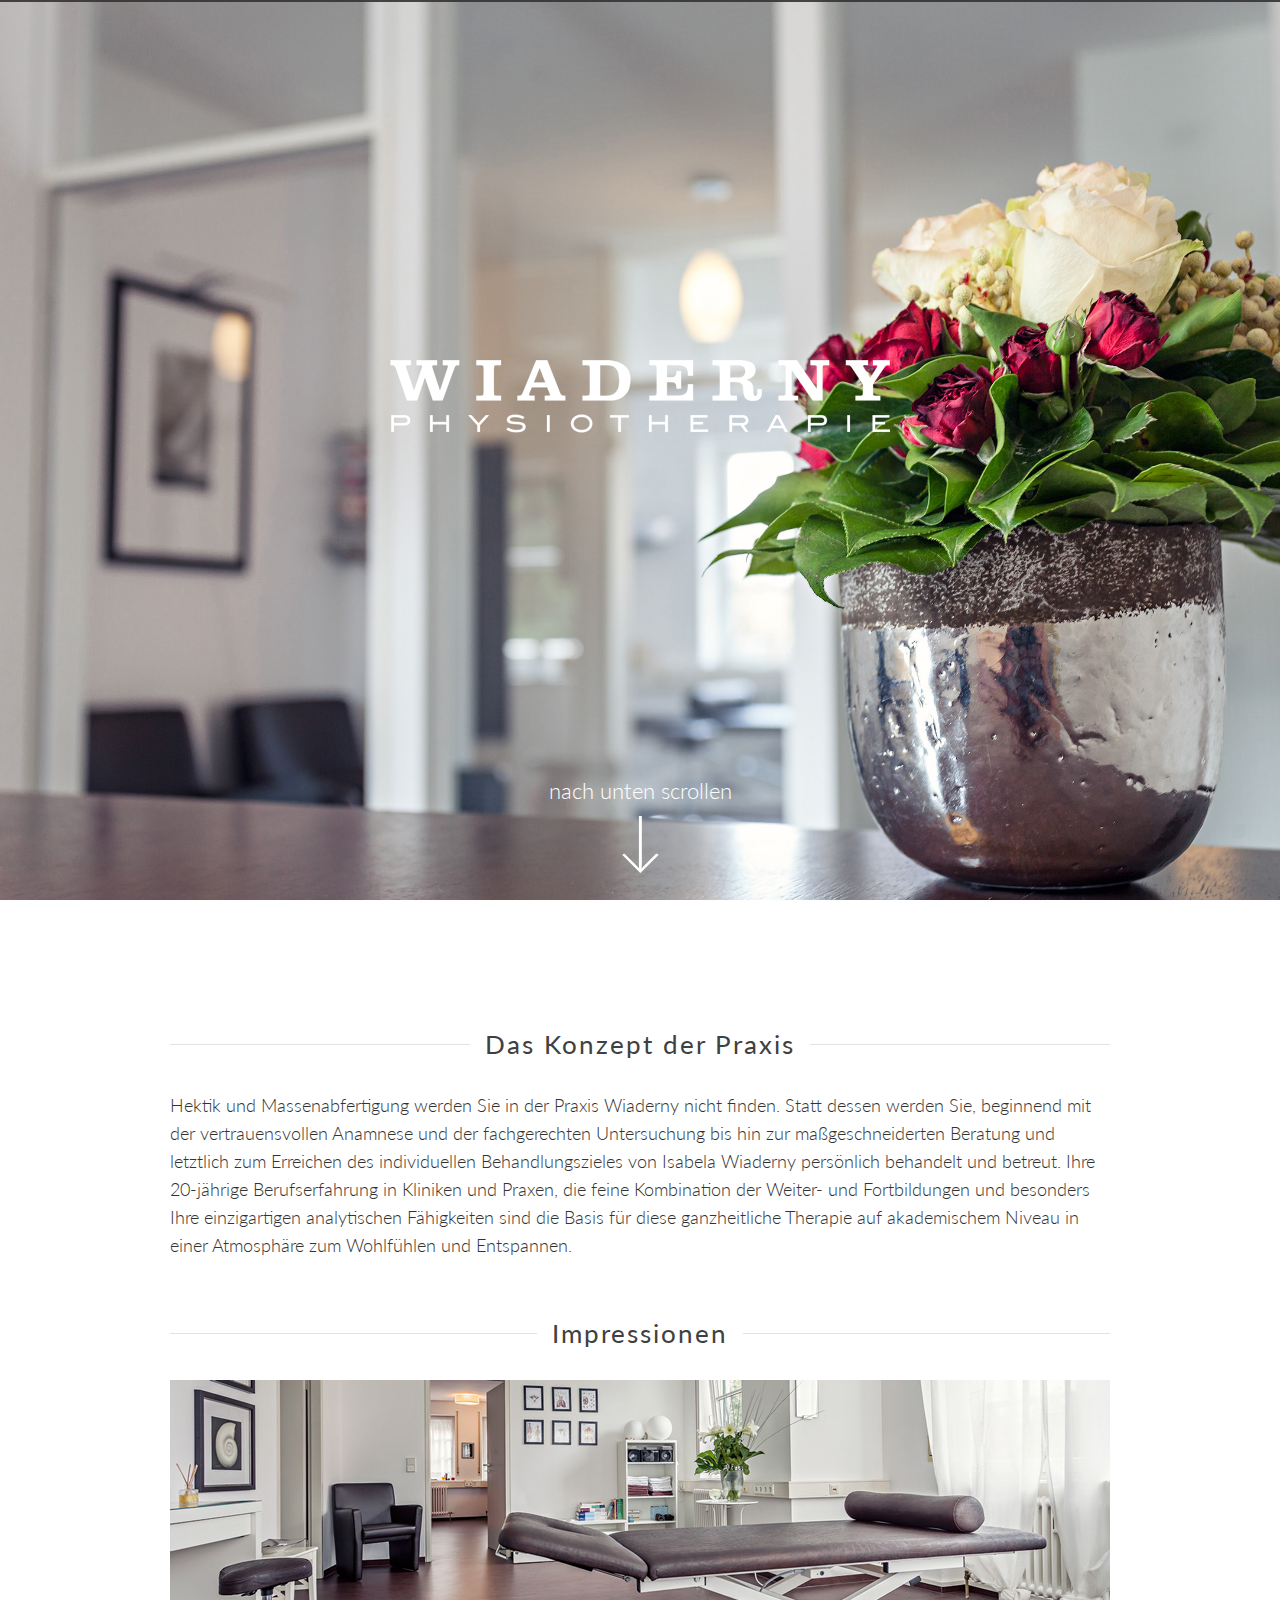
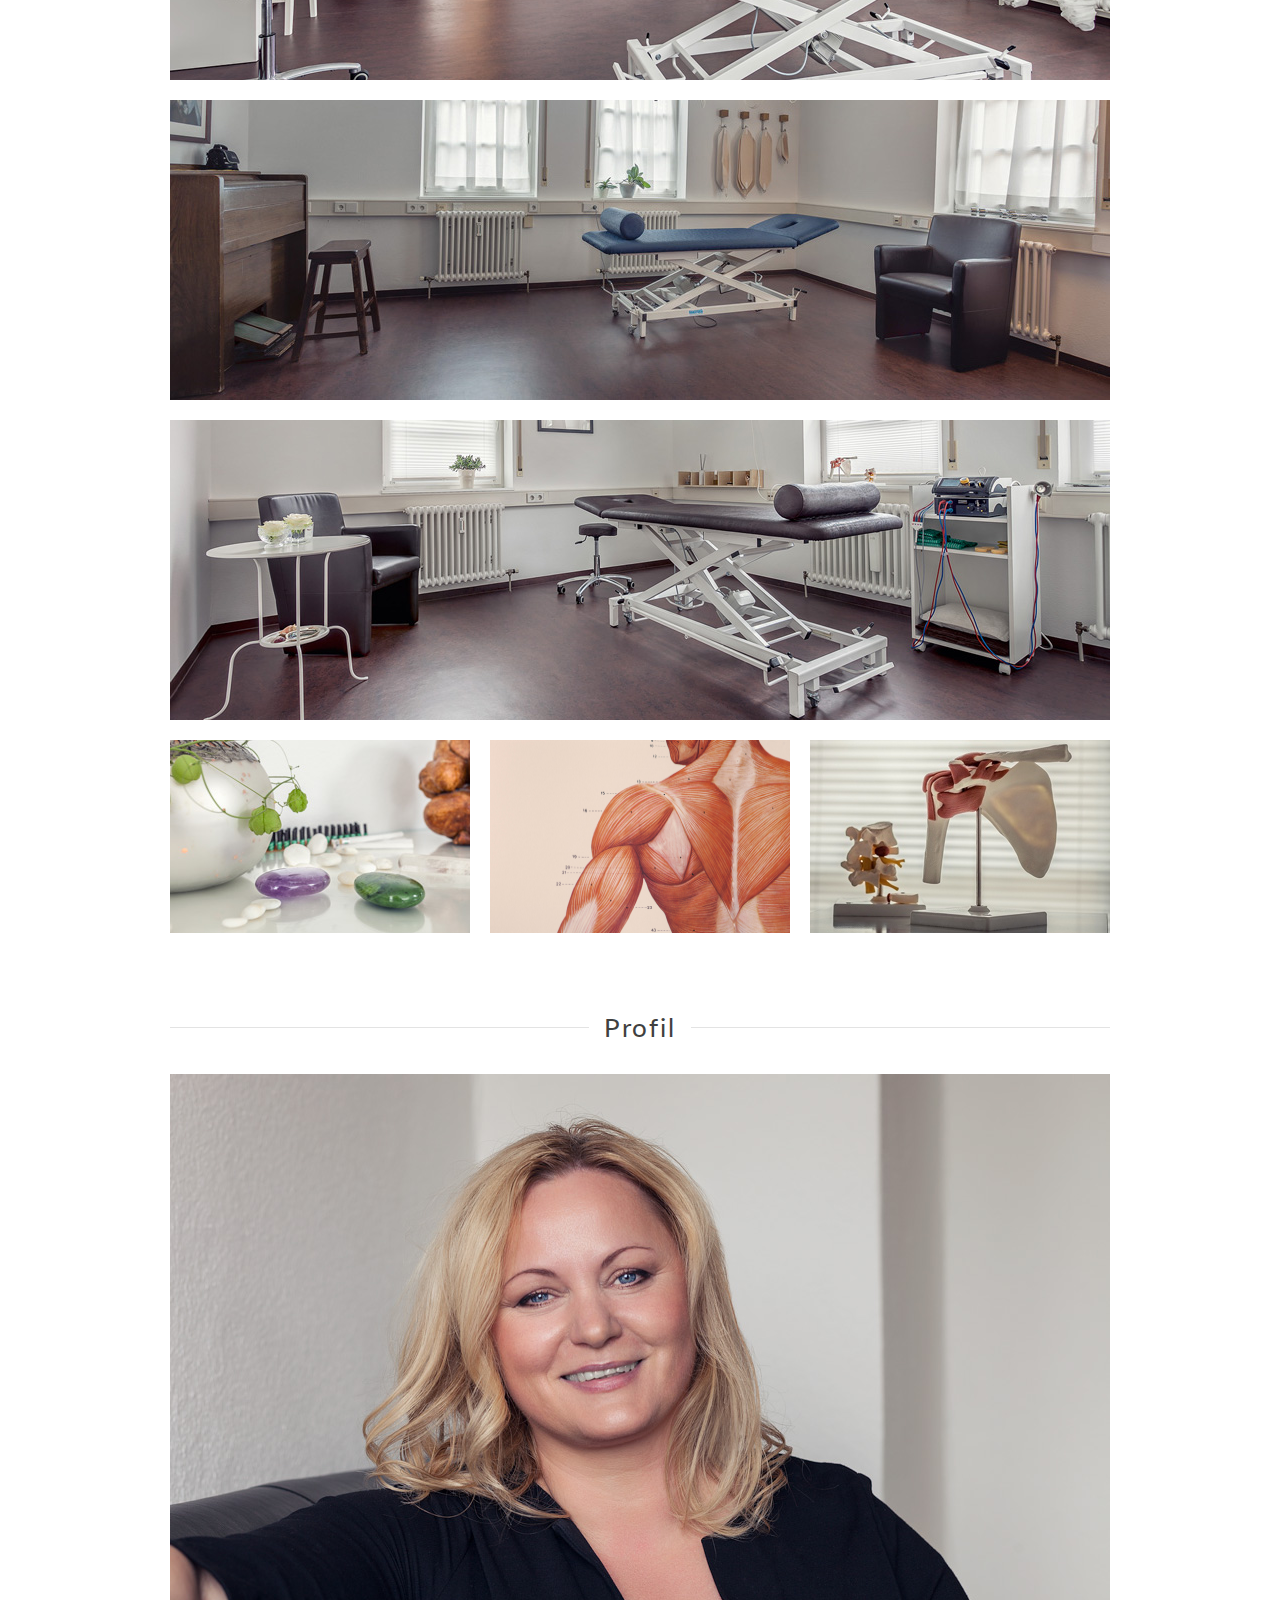
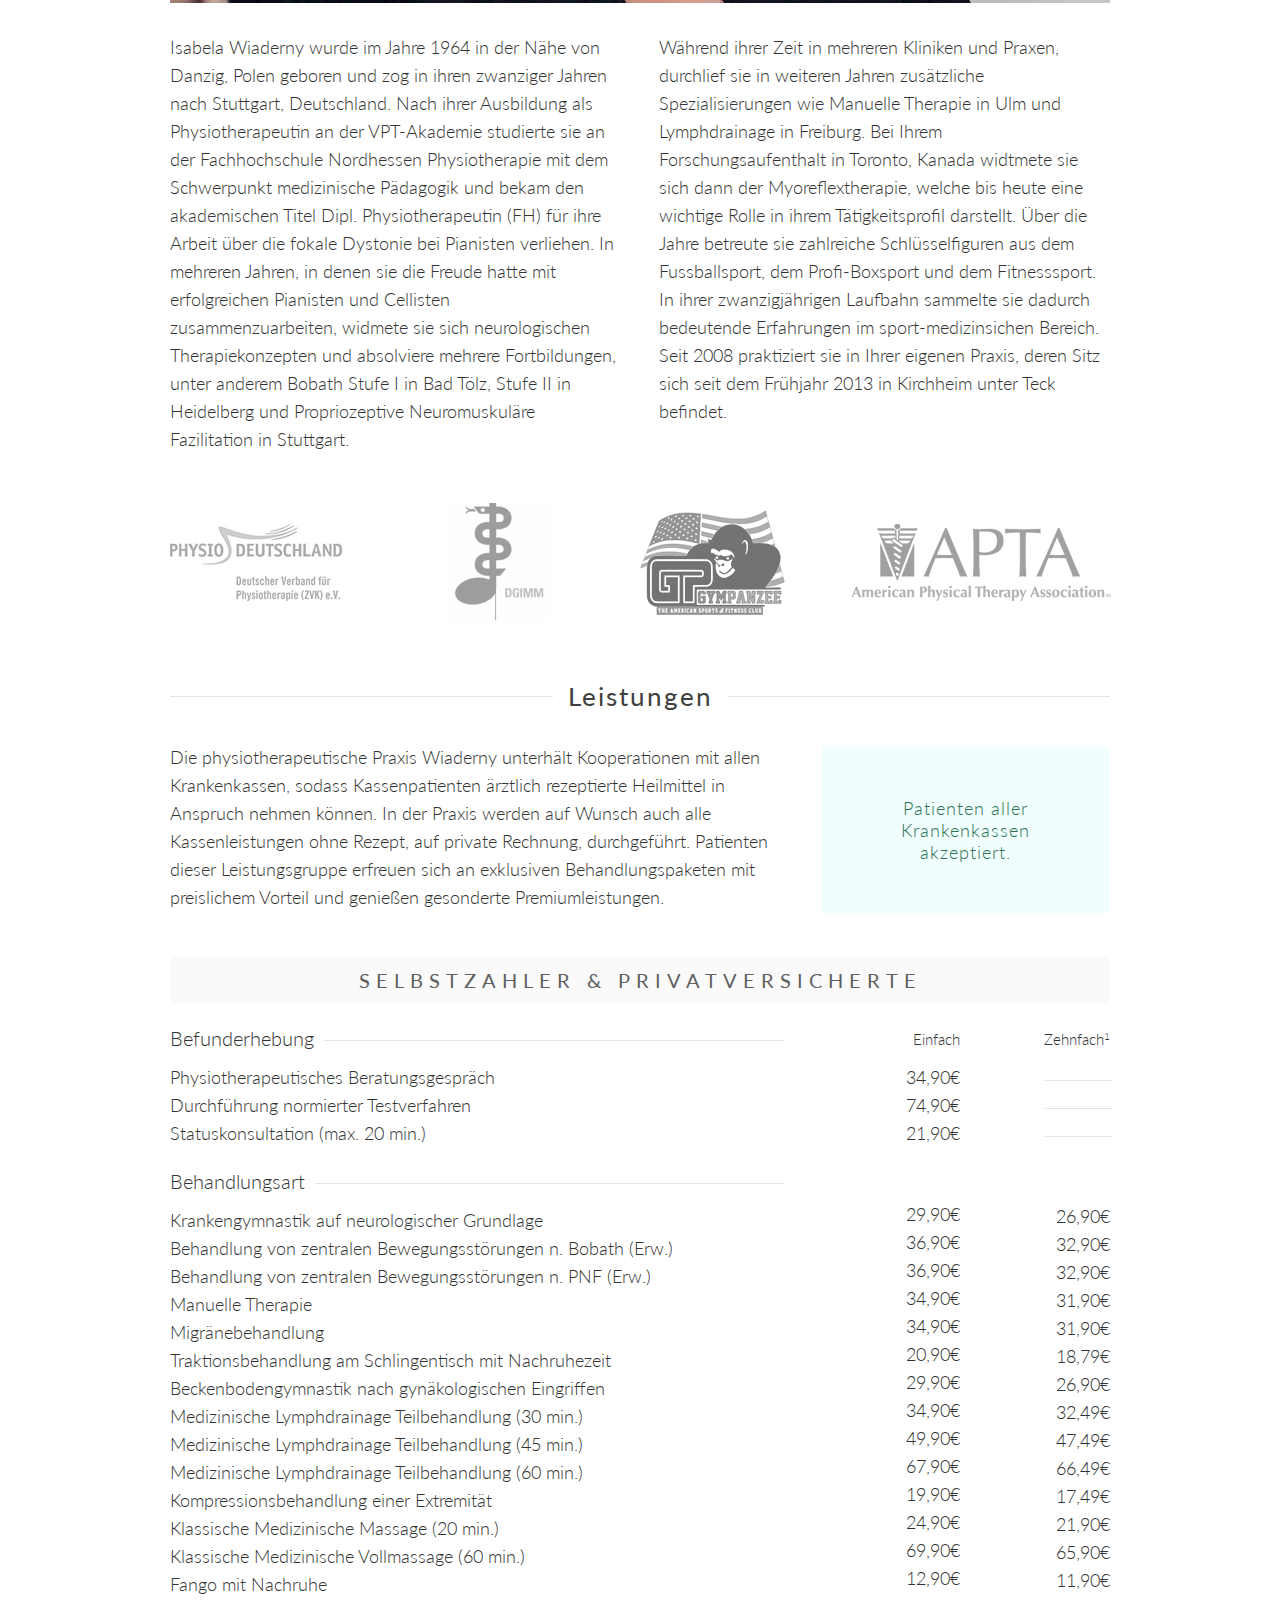
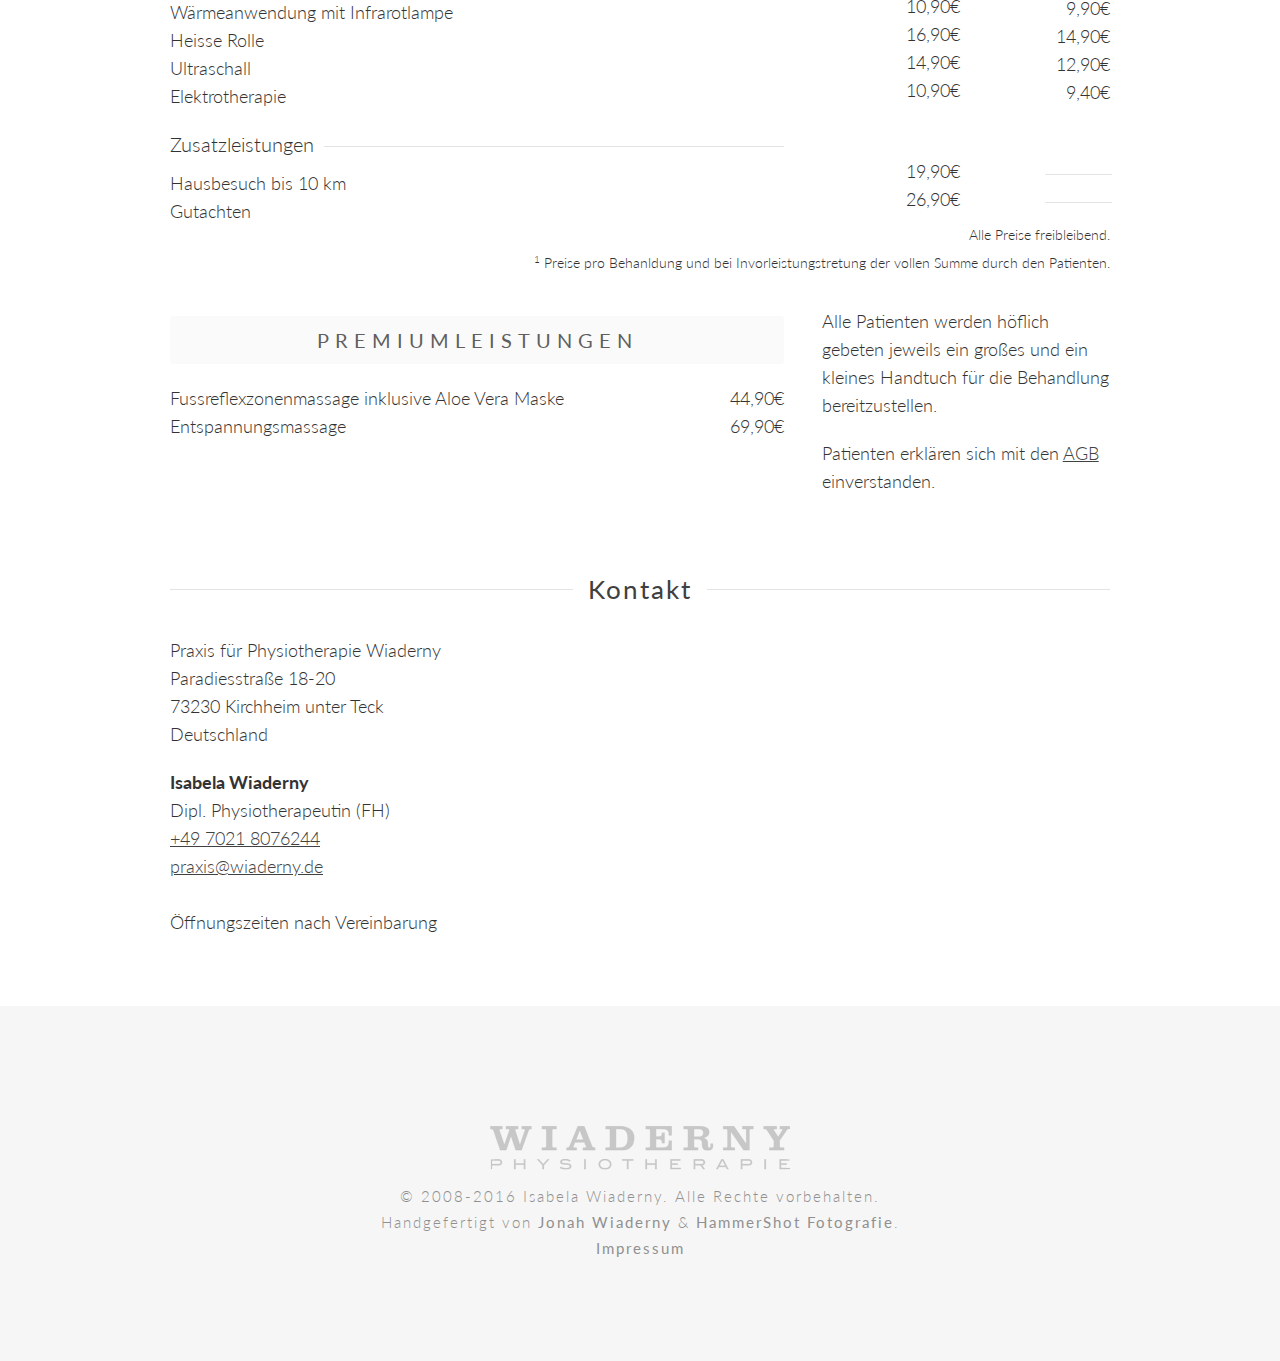
==== index.html @ daa2ce55 "css tweaks" ====
<!DOCTYPE html>
<html dir="ltr" lang="de-DE">

<head>
    <!--  Meta Tags  -->
    <meta http-equiv="Content-Type" content="text/html; charset=UTF-8" />
    <link rel="shortcut icon" href="assets/images/ico/favicon.png" />
    <script src="http://api.tiles.mapbox.com/mapbox.js/v1.0.2/mapbox.js"></script>
    <link href="http://api.tiles.mapbox.com/mapbox.js/v1.0.2/mapbox.css" rel="stylesheet" />
    <!-- [if lte IE 8]>
<link href='http://api.tiles.mapbox.com/mapbox.js/v1.0.2/mapbox.ie.css' rel='stylesheet' >
<![endif] -->
    <link rel="stylesheet" href="assets/css/app.css" type="text/css" />
    <script src="assets/js/libs/modernizr.js"></script>
    <script src="assets/js/libs/jquery.js"></script>
    <script src="assets/js/libs/isotope.js"></script>
    <script src="assets/js/libs/resize-min.js"></script>
    <link rel="stylesheet" href="assets/css/fancybox.css" type="text/css" media="screen" />
    <script type="text/javascript" src="assets/js/libs/fancybox.js"></script>
    <script src="assets/js/app.js"></script>
    <!--  Title  -->
    <title>Physiotherapie Kirchheim unter Teck &mdash; Dipl. PT (FH) I. Wiaderny</title>
    <meta name="description" content="Bestbewertetste Physiotherapie in Kirchheim unter Teck! Kassenpatienten &#10004; Privatpatienten &#10004; Selbstzahler &#10004; Rufen Sie an und vereinbaren Sie einen Termin unter 07021-80-76-244" />
    <meta name="keywords" content="phyiotherapie kirchheim teck, ergotherapie kirchheim teck, krankengymnastik kirchheim teck, bobath, praxis, kirchheim teck, wiaderny" />
    <!--  END head  -->
</head>
<body>
    <div id="loading"></div>
    <span itemscope itemtype="http://schema.org/LocalBusiness">
        <div id="top">
            <div id="logo">
                <img itemprop="image" src="assets/images/logo.png" />
            </div>
            <div id="scrolldown">nach unten scrollen</div>
        </div>

        <div id="header-wrap">
            <div id="header">
                <div id="header-inner">
                    <div id="nav-logo">
                        <h1><a href="http://www.wiaderny.de/" title="Isabela Wiaderny &mdash; Diplom Physiotherapeutin in Kirchheim unter Teck">Isabela Wiaderny</a>
                        </h1>
                    </div>
                    <div id="navigation">
                        <ul>


                            <li class="link"><a href="#contact" title="Kontakt" class="scroll">Kontakt</a>
                            </li>
                            <li class="link"><a href="#services" title="Leistungen" class="scroll">Leistungen</a>
                            </li>

                            <li class="link"><a href="#about" title="Profil" class="scroll">Profil</a>
                            </li>
                            <li class="link"><a href="#gallery" title="Impressionen" class="scroll">Impressionen</a>
                            </li>
                            <li class="link"><a href="#concept" title="Konzept" class="scroll">Konzept</a>
                            </li>





                        </ul>
                    </div>
                </div>
            </div>
        </div>

        <div id="container">
            <div id="content">

                <div id="concept">
                    <div id="concept_content">
                        <div class="sep">
                            <span>Das Konzept der Praxis</span>
                        </div>
                        <p>Hektik und Massenabfertigung werden Sie in der Praxis Wiaderny nicht finden. Statt dessen werden Sie, beginnend mit der vertrauensvollen Anamnese und der fachgerechten Untersuchung bis hin zur maßgeschneiderten Beratung und letztlich zum Erreichen des individuellen Behandlungszieles von Isabela Wiaderny persönlich behandelt und betreut. Ihre 20-jährige Berufserfahrung in Kliniken und Praxen, die feine Kombination der Weiter- und Fortbildungen und besonders Ihre einzigartigen analytischen Fähigkeiten sind die Basis für diese ganzheitliche Therapie auf akademischem Niveau in einer Atmosphäre zum Wohlfühlen und Entspannen.</p>

                    </div>
                    <div class="clearfix"></div>
                </div>

                <div id="gallery">
                    <div id="gallery_content">
                        <div class="sep">
                            <span>Impressionen</span>
                        </div>

                        <div id="gallery_container">

                            <div class="item featured">
                                <a class="fancybox" rel="group" href="assets/images/br.jpg">
                                    <span class="overlay" style="display: none; ">
                                        <span class="icon">+</span>
                                    </span>
                                    <img src="assets/images/room-main-thumb.jpg" alt="" />
                                </a>
                            </div>
                            <div class="item featured">
                                <a class="fancybox" rel="group" href="assets/images/room-front.jpg">
                                    <span class="overlay" style="display: none; ">
                                        <span class="icon">+</span>
                                    </span>
                                    <img src="assets/images/room-front-thumb.jpg" alt="" />
                                </a>
                            </div>

                            <div class="item featured">
                                <a class="fancybox" rel="group" href="assets/images/room-left.jpg">
                                    <span class="overlay" style="display: none; ">
                                        <span class="icon">+</span>
                                    </span>
                                    <img src="assets/images/room-left-thumb.jpg" alt="" />
                                </a>
                            </div>

                            <div class="item">
                                <a class="fancybox" rel="group" href="assets/images/detail-gym-2.jpg">
                                    <span class="overlay" style="display: none; ">
                                        <span class="icon">+</span>
                                    </span>
                                    <img src="assets/images/detail-gym-2-s.jpg" alt="" />
                                </a>
                            </div>

                            <div class="item">
                                <a class="fancybox" rel="group" href="assets/images/detail-rot-1.jpg">
                                    <span class="overlay" style="display: none; ">
                                        <span class="icon">+</span>
                                    </span>
                                    <img src="assets/images/detail-rot-1.jpg" alt="" />
                                </a>
                            </div>

                            <div class="item">
                                <a class="fancybox" rel="group" href="assets/images/detail-rot-2.jpg">
                                    <span class="overlay" style="display: none; ">
                                        <span class="icon">+</span>
                                    </span>
                                    <img src="assets/images/detail-rot-2-s.jpg" alt="" />
                                </a>
                            </div>

                        </div>
                    </div>
                    <div class="clearfix"></div>
                </div>

                <div id="about">
                    <div id="about_content">
                        <div class="sep">
                            <span>Profil</span>
                        </div>
                        <img src="assets/images/isabela_wiaderny.jpg" />
                        <div class="one_half">
                            <p>Isabela Wiaderny wurde im Jahre 1964 in der Nähe von Danzig, Polen geboren und zog in ihren zwanziger Jahren nach Stuttgart, Deutschland. Nach ihrer Ausbildung als Physiotherapeutin an der VPT-Akademie studierte sie an der Fachhochschule Nordhessen Physiotherapie mit dem Schwerpunkt medizinische Pädagogik und bekam den akademischen Titel Dipl. Physiotherapeutin (FH) für ihre Arbeit über die fokale Dystonie bei Pianisten verliehen. In mehreren Jahren, in denen sie die Freude hatte mit erfolgreichen Pianisten und Cellisten zusammenzuarbeiten, widmete sie sich neurologischen Therapiekonzepten und absolviere mehrere Fortbildungen, unter anderem Bobath Stufe I in Bad Tölz, Stufe II in Heidelberg und Propriozeptive Neuromuskuläre Fazilitation in Stuttgart.
                            </p>
                        </div>
                        <div class="one_half last">
                            <p>Während ihrer Zeit in mehreren Kliniken und Praxen, durchlief sie in weiteren Jahren zusätzliche Spezialisierungen wie Manuelle Therapie in Ulm und Lymphdrainage in Freiburg. Bei Ihrem Forschungsaufenthalt in Toronto, Kanada widtmete sie sich dann der Myoreflextherapie, welche bis heute eine wichtige Rolle in ihrem Tätigkeitsprofil darstellt. Über die Jahre betreute sie zahlreiche Schlüsselfiguren aus dem Fussballsport, dem Profi-Boxsport und dem Fitnesssport. In ihrer zwanzigjährigen Laufbahn sammelte sie dadurch bedeutende Erfahrungen im sport-medizinsichen Bereich. Seit 2008 praktiziert sie in Ihrer eigenen Praxis, deren Sitz sich seit dem Frühjahr 2013 in Kirchheim unter Teck befindet.
                            </p>
                        </div>
                        <div class="clearfix"></div>
                        <div class="partner"><img src="assets/images/partner.png"></div>
                    </div>
                </div>

                <div id="services">
                    <div id="services_content">
                        <div class="sep">
                            <span>Leistungen</span>
                        </div>
                        <div class="two_third">
                        <p>Die physiotherapeutische Praxis Wiaderny unterhält Kooperationen mit allen Krankenkassen, sodass Kassenpatienten ärztlich rezeptierte Heilmittel in Anspruch nehmen können. In der Praxis werden auf Wunsch auch alle Kassenleistungen ohne Rezept, auf private Rechnung, durchgeführt. Patienten dieser Leistungsgruppe erfreuen sich an exklusiven Behandlungspaketen mit preislichem Vorteil und genießen gesonderte Premiumleistungen.</p>
                        </div>

                         <div class="one_third last">
                            
                               <p class="kasse"><span class="kasse-inner">Patienten aller Krankenkassen akzeptiert.</span></p>
                           
                            
                        </div>

                        <div class="clearfix"></div>

                        <div class="">
                            <p class="service leistung">Selbstzahler & Privatversicherte</p>
                            <div class="two_third">
                            <div class="menusep"><span>Befunderhebung</span></div>

                                    <p>Physiotherapeutisches Beratungsgespräch                             
                                    <br/>Durchführung normierter Testverfahren 
                                    <br/>Statuskonsultation (max. 20 min.)
                                    </p>

                                    <div class="menusep"><span>Behandlungsart</span></div>

                                    <p>Krankengymnastik auf neurologischer Grundlage
                                    <br/>Behandlung von zentralen Bewegungsstörungen n. Bobath (Erw.) 
                                    <br/>Behandlung von zentralen Bewegungsstörungen n. PNF (Erw.)
                                    <br/>Manuelle Therapie
                                    <br/>Migränebehandlung
                                    <br/>Traktionsbehandlung am Schlingentisch mit Nachruhezeit
                                    <br/>Beckenbodengymnastik nach gynäkologischen Eingriffen
                                    <br/>Medizinische Lymphdrainage Teilbehandlung (30 min.) 
                                    <br/>Medizinische Lymphdrainage Teilbehandlung (45 min.) 
                                    <br/>Medizinische Lymphdrainage Teilbehandlung (60 min.)
                                    <br/>Kompressionsbehandlung einer Extremität
                                    <br/>Klassische Medizinische Massage (20 min.)
                                    <br/>Klassische Medizinische Vollmassage (60 min.)
                                    <br/>Fango mit Nachruhe
                                    <br/>Wärmeanwendung mit Infrarotlampe
                                    <br/>Heisse Rolle
                                    <br/>Ultraschall
                                    <br/>Elektrotherapie
                                    </p>

                                    <div class="menusep"><span>Zusatzleistungen</span></div>

                                    <p>Hausbesuch bis 10 km
                                    <br/>Gutachten
                                </p>
                            </div>

                            <div class="one_third last right">
                            <div class="one_half">
                                    <div class="dummysep"><span>Einfach</span></div>
                                	<p>34,90€ 
                                    <br/>74,90€
                                    <br/>21,90€
                                    <br/>
                                    </p>
                                    <div class="dummysep-two"><span></span></div>
                                    <p>29,90€<br/>36,90€<br/>36,90€<br/>34,90€<br/>34,90€<br/>20,90€<br/>29,90€<br/>34,90€<br/>49,90€<br/>67,90€<br/>19,90€<br/>24,90€<br/>69,90€<br/>12,90€<br/>10,90€<br/>16,90€<br/>14,90€<br/>10,90€</p>
                                    <div class="dummysep-two"><span></span></div>
                                    <p>19,90€
                                    <br/>26,90€
                                    <br/>

                                </p>
                            </div>
                            <div class="one_half last">
                                <div class="dummysep"><span>Zehnfach<super>1</super></span></div>
                               		<p class="gray-prices">——————
                                    <br/>——————
                                    <br/>——————
                                    <br/>
                                    </p>
                                        <div class="dummysep-two"><span></span></div>
                                    <p>26,90€
                                    <br/>32,90€
                                    <br/>32,90€
                                    <br/>31,90€
                                    <br/>31,90€
                                    <br/>18,79€
                                    <br/>26,90€
                                    <br/>32,49€
                                    <br/>47,49€
                                    <br/>66,49€
                                    <br/>17,49€
                                    <br/>21,90€
                                    <br/>65,90€
                                    <br/>11,90€
                                    <br/>9,90€
                                    <br/>14,90€
                                    <br/>12,90€
                                    <br/>9,40€
                                    <br/>
                                   </p>
                                        <div class="dummysep-two"><span></span></div>
                                    <p class="gray-prices">——————
                                    <br/>——————
                                    <br/>

                                </p>
                            </div>
                            </div>
                            <div class="clearfix"></div>
                        </div>
                        <div class="clearfix"></div>
                        <div class="right fine-print">Alle Preise freibleibend. <br/> <super>1</super> Preise pro Behanldung und bei Invorleistungstretung der vollen Summe durch den Patienten.</div>
                        <div class="clearfix"></div>

                           <div class="two_third">
                            <p class="service">Premiumleistungen</p>
                            <div class="five_sixth">
                                <p>
 
 Fussreflexzonenmassage inklusive Aloe Vera Maske
 <br/>Entspannungsmassage
 </p>
                            </div>
                            <div class="one_sixth last right">
                                <p>44,90€<br/>69,90€
                                </p>
                            </div>
                            <div class="clearfix"></div>
                        </div>

                         <div class="one_third last">
                            
                           
                                <p>Alle Patienten werden höflich gebeten jeweils ein großes und ein kleines Handtuch für die Behandlung bereitzustellen. </p>
                                <p>Patienten erklären sich mit den <a href="assets/agb_physiotherapie_wiaderny_kirchheim.pdf">AGB</a> einverstanden.</p>
                        </div>


                       

                        <div class="clearfix"></div>

                    </div>

                </div>

                <div id="contact">
                    <div id="contact_content">
                        <div class="sep">
                            <span>Kontakt</span>
                        </div>
                        <div class="one_third">
                            <p>
                                <span itemprop="name">Praxis für Physiotherapie Wiaderny</span>
                                <br/>
                                <span itemprop="address" itemscope itemtype="http://schema.org/PostalAddress">

                                    <span itemprop="streetAddress">Paradiesstraße 18-20</span>
                                    <br/>

                                    <span itemprop="postalCode">73230</span>
                                    <span itemprop="addressLocality">Kirchheim unter Teck</span>
                                    <br/>

                                    <span itemprop="addressCountry">Deutschland</span>
                                </span>
                            </p>

                            <p>
                                <strong>Isabela Wiaderny</strong>
                                <br/>Dipl. Physiotherapeutin (FH)
                                <br/>
                                <a href="callto:004970218076244">
                                    <span itemprop="telephone">+49 7021 8076244</span>
                                </a>
                                <br/>
                                <a href="mailto:praxis@wiaderny.de">
                                    <meta itemprop="email" content="praxis@wiaderny.de">praxis@wiaderny.de</a>
                                <br/>
                                <br/>
                                <span itemprop="openingHoursSpecification" itemscope itemtype="http://schema.org/OpeningHoursSpecification">
                                    <span itemprop="dayOfWeek" itemscope itemtype="http://schema.org/DayOfWeek">

                                        <span itemprop="name">Öffnungszeiten nach Vereinbarung</span>
                                    </span>
                                </span>
                            </p>
                        </div>

 
                        <div class="two_third last">
                            <div id="map">
                                <script type='text/javascript'>
                                var map = L.mapbox.map('map', 'jonahw.map-sfuai8qk').setView([48.657711343222095, 9.449186325073242], 13);;
                                </script>
                            </div>
                        </div>
                        <div class="clearfix"></div>
                    </div>
                </div>
            </div>
        </div>
    </span>
    <div id="footer">
        <div id="footer_content">
            <img src="assets/images/logo_footer.png" />
            <p>© 2008-2016 Isabela Wiaderny. Alle Rechte vorbehalten.
                <br/>Handgefertigt von <a href="http://www.wiaderny.org" target="_blank">Jonah Wiaderny</a> & <a target="_blank" href="http://www.hammershot.pw">HammerShot Fotografie</a>.
                <br/>
                <span id="impressum"><a target="_blank" href="impressum.html" target="_blank">Impressum</a></span>
            </p>
        </div>
    </div>

    <div itemscope itemtype="http://schema.org/Place">
        <div itemprop="geo" itemscope itemtype="http://schema.org/GeoCoordinates">
            <meta itemprop="latitude" content="48.65097" />
            <meta itemprop="longitude" content="9.44845" />
        </div>
    </div>


    <script type="text/javascript"></script>
    <script>
  (function(i,s,o,g,r,a,m){i['GoogleAnalyticsObject']=r;i[r]=i[r]||function(){
  (i[r].q=i[r].q||[]).push(arguments)},i[r].l=1*new Date();a=s.createElement(o),
  m=s.getElementsByTagName(o)[0];a.async=1;a.src=g;m.parentNode.insertBefore(a,m)
  })(window,document,'script','//www.google-analytics.com/analytics.js','ga');

  ga('create', 'UA-16909425-9', 'wiaderny.de');
  ga('send', 'pageview');

</script>

</body>

</html>
---- assets/css/app.css ----
@import url(https://fonts.googleapis.com/css?family=Lato:400,300);

/* http://meyerweb.com/eric/tools/css/reset/ 
   v2.0 | 20110126
   License: none (public domain)
*/
 html, body, div, span, applet, object, iframe, h1, h2, h3, h4, h5, h6, p, blockquote, pre, a, abbr, acronym, address, big, cite, code, del, dfn, em, img, ins, kbd, q, s, samp, small, strike, strong, sub, sup, tt, var, b, u, i, center, dl, dt, dd, ol, ul, li, fieldset, form, label, legend, table, caption, tbody, tfoot, thead, tr, th, td, article, aside, canvas, details, embed, figure, figcaption, footer, header, hgroup, menu, nav, output, ruby, section, summary, time, mark, audio, video {
	margin: 0;
	padding: 0;
	border: 0;
	font-size: 100%;
	font: inherit;
	vertical-align: baseline;
}

/* HTML5 display-role reset for older browsers */
 article, aside, details, figcaption, figure, footer, header, hgroup, menu, nav, section {
	display: block;
}
body {
	line-height: 1;
}
ol, ul {
	list-style: none;
}
blockquote, q {
	quotes: none;
}
blockquote:before, blockquote:after, q:before, q:after {
	content:'';
	content: none;
}
table {
	border-collapse: collapse;
	border-spacing: 0;
}
body {
	background: #fff;
	color: #333;
	-webkit-text-size-adjust: none;
	font: 18px/28px "Lato", "HelveticaNeue", Arial, mono;
	font-weight: 300;
}
a {
	color: #414141;
	text-decoration: underline;
}
p{
	margin-bottom: 20px;
}

/* Custom */

#content {
	padding: 70px 0 50px;
}

.right{
	text-align: right;
}

.center {
	text-align: center;
}

.gray-prices {
	color: #e3e3e3;
	letter-spacing: -3px;
}
/* Columns ------------------------------*/
 .one_half {
	width: 48%;
}
.one_third {
	width: 30.66%;
}
.two_third {
	width: 65.33%;
}
.one_fourth {
	width: 22%;
}
.three_fourth {
	width: 74%;
}
.one_fifth {
	width: 16.8%;
}
.two_fifth {
	width: 37.6%;
}
.three_fifth {
	width: 58.4%;
}
.four_fifth {
	width: 79.2%;
}
.one_sixth {
	width: 13.33%;
}
.five_sixth {
	width: 82.67%;
}
.one_half, .one_third, .two_third, .three_fourth, .one_fourth, .one_fifth, .two_fifth, .three_fifth, .four_fifth, .one_sixth, .five_sixth {
	position: relative;
	margin-right: 4%;
	margin-bottom: 0px;
	float: left;
}
.one_half p, .one_third p, .two_third p, {
	margin-bottom: 0!important;
}
.last {
	margin-right: 0!important;
	clear: right;
}

.spread{
	margin-bottom: 12px;
}
.right{
	text-align: right;
}

.kasse-inner {
  display: inline-block;
  vertical-align: middle;
  line-height: normal;
  background: #F0FFFD;
  padding: 50px;
  border-radius: 3px;
  color: #2C6F53;
  letter-spacing: 1px;
}

.kasse {
	height: 168px;
	line-height: 168px;
	text-align: center;
}
/* Columns end------------------------------*/
p.service {
  font-size: 20px;
  background-color: #FAFAFA;
  font-style: normal;
  text-transform: uppercase;
  letter-spacing: 0.3em;
  text-align: center;
  padding: 10px 17px;
  font-weight: 400;
  margin-top: 9px;
  border-radius: 3px;
  color: #5F5F5F;
}

#content, .inner {
	width: 940px;
	margin: 0 auto;
}
.clearfix {
	clear: both;
	display: block;
	font-size: 0;
	height: 0;
	line-height: 0;
	width: 100%;
}
span.bold {
	margin-right: 5px;
}
strong {
	font-weight: bold;
}

p.leistung {
	margin-top: 25px;
}
/* Footer ------------------------------*/
#footer {
	padding-top: 20px;
	width: 100%;
	height: auto;
	background-color: #f6f6f6;
}
#footer_content {
height: auto;
width: 940px;
margin: 0 auto;
padding: 100px 0;
text-align: center;
color: #909090;
font-size: 15px;
font-style: normal;
line-height: 26px;
letter-spacing: 2px;
}
#footer p {
	margin-bottom: 0;
}
#footer a {
	text-decoration: none;
	color: #909090;
	font-weight: 400;
}
/* Footer end------------------------------*/
.left {
	float: left;
}
.sep {
	text-align: center;
	background: url(../images/sep.png) repeat-x 0 14px;
	margin: 60px 0 30px 0;
}
.menusep {
	background: url(../images/sep.png) repeat-x 0 16px;
	
	margin-bottom: 10px;
}
.dummysep{
	margin-bottom: 10px;
}
.dummysep-two{
	margin-bottom: 53px;
}
.menusep span{
	background-color: #ffffff;
	font-size: 20px;
	padding-right: 10px;
}
.dummysep span{
	background-color: #ffffff;
	font-size: 15px;
	
}

#content div.sep span {
  background-color: #ffffff;
  padding-right: 15px;
  padding-left: 15px;
  font-size: 26px;
  letter-spacing: 2px;
  font-weight: 400;
  color: #404040;
}

super {
	font-size: 10px;
  top: -5px;
  position: relative;

}

.fine-print {
	position: relative;
  top: -24px;
  padding-bottom: 5px;
  font-size: 14px;
}
}
/* Map ------------------------------*/

#map {
	padding: 0px;
	overflow: hidden;
	height: 292px;
	width: 100%;
	margin-top: 5px;
}

#map {
	color: #fff;
	padding: 0px;
	height: 292px;
	width: 100%;
	margin-top: 5px;
	overflow: hidden;
}

.leaflet-popup-content {
	font-family: Lato;
}
/* Map end ------------------------------*/

#concept, #gallery, #about, #services, #contact {
	width: 100%;
	height: auto;
}
#concept_content, #gallery_content, #about_content, #services_content, #contact_content {
	width: 100%;
	height: auto;
}
/* Gallery ------------------------------*/
#gallery_container {
	width: auto;
	margin: 0 auto;
}
.item {
	float: left;
	width: 300px;
	height: 193px;
	-webkit-transition: left .4s ease-in-out, top .4s ease-in-out .4s;
	-moz-transition: left .4s ease-in-out, top .4s ease-in-out .4s;
	-ms-transition: left .4s ease-in-out, top .4s ease-in-out .4s;
	-o-transition: left .4s ease-in-out, top .4s ease-in-out .4s;
	transition: left .4s ease-in-out, top .4s ease-in-out .4s;
	overflow: hidden;
	position: relative;
	margin: 0 0 20px 0;
}

.item img {
	width: 300px;
	height: 193px;
}
.featured {
	width: 940px;
	height: 300px;
}
.featured img {
	width: 940px;
	height: 300px;
}
a .overlay {
	position: absolute;
	z-index: 20;
	width: 100%;
	height: 100%;
	display: none;
	left: 0;
	cursor: pointer;
}
a .overlay .icon {
	position: absolute;
	background-position: 0 -62px;
	width: 22px;
	height: 22px;
	display: block;
	top: 48%;
	left: 48%;
	z-index: 40;
}
.overlay {
	background-color: rgba(255, 255, 255, .8);
}
/* Gallery end ------------------------------*/

/* Top part ------------------------------*/
#logo {
	position: absolute;
	left: 0;
	right: 0;
	top: 40%;
}
#top {
	text-align: center;
	position: relative;
	background: url(../images/bg.jpg);
	height: 1000px;
	width: 100%;
	background-size: cover;
	background-attachment: fixed;
	background-repeat: no-repeat;
	background-position: center center;
	min-width: 100%;
    min-height: 100%;
}
.separator {
	margin: 0 10px;
}
#scrolldown {
	display: block;
	width: 100%;
	margin: 0 auto;
	position: absolute;
	font-size: 1.2em;
	color: #fff;
	bottom: 30px;
}
#scrolldown::after {
	display: block;
content: '\2193';
color: #fff;
font-size: 3em;
line-height: 1;
}
#container {
	background-color: #fff;
}

.partner {
	margin-top: 30px;
}
/* Top part end ------------------------------*/
#about_content img {
	margin-bottom: 30px;
	display: block;
}

#about_content div.one_half div.two_third p,
#services_content div.one_third div.two_third p, 
#services_content div.one_third div.one_third p {
	margin-bottom: 0;
}

/* Navbar ------------------------------*/
#header-wrap {
	top: -60px;
	position: fixed;
	width: 100%;
	height: 62px;
	background: #333;
	z-index: 10;
	-webkit-font-smoothing: subpixel-antialiased;
	opacity: .9;
}

#header {
	margin: 0 auto;
	width: 940px;
}

#header-inner {
	float: left;
	position: relative;
	width: 100%;
	height: 40px;
}

#nav-logo {
	position: absolute;
	top: 0px;
	left: 0px;
}

#nav-logo h1 {
	margin: 0;
	padding: 0;
	width: 91px;
	height: 56px;
}

#nav-logo a {
	color: #2B2A29;
	width: 240px;
	height: 56px;
	background: transparent url('../images/nav-logo.png') 0 0 no-repeat;
	text-indent: -9999px;
	display: block;
	background-size: 240px 40px;
	margin-top: 15px;
}

#navigation {
	position: absolute;
	top: 19px;
	right: 0px;
}

#navigation ul {
	float: left;
	width: 600px;
	margin: 0;
	padding: 0;
	list-style: none;
}


#navigation ul li {
	float: right;
	width: auto;
	margin: 0 0 0 20px;
	padding: 0;
	font-size: 17px;
}

#navigation ul li a {
	color: #ffffff;
	text-decoration: none;
}

#navigation ul li a:hover {
	color: #ffffff;
	text-decoration: underline;
}

#loading{
position: fixed;
top: 0;
width: 100%;
height: 100%;
z-index: 10;
display: block !important;
background-color: #fff;
background-image: url('../images/preload.gif');
background-position: center center;
background-repeat: no-repeat;
}
/* Navbar end ------------------------------*/
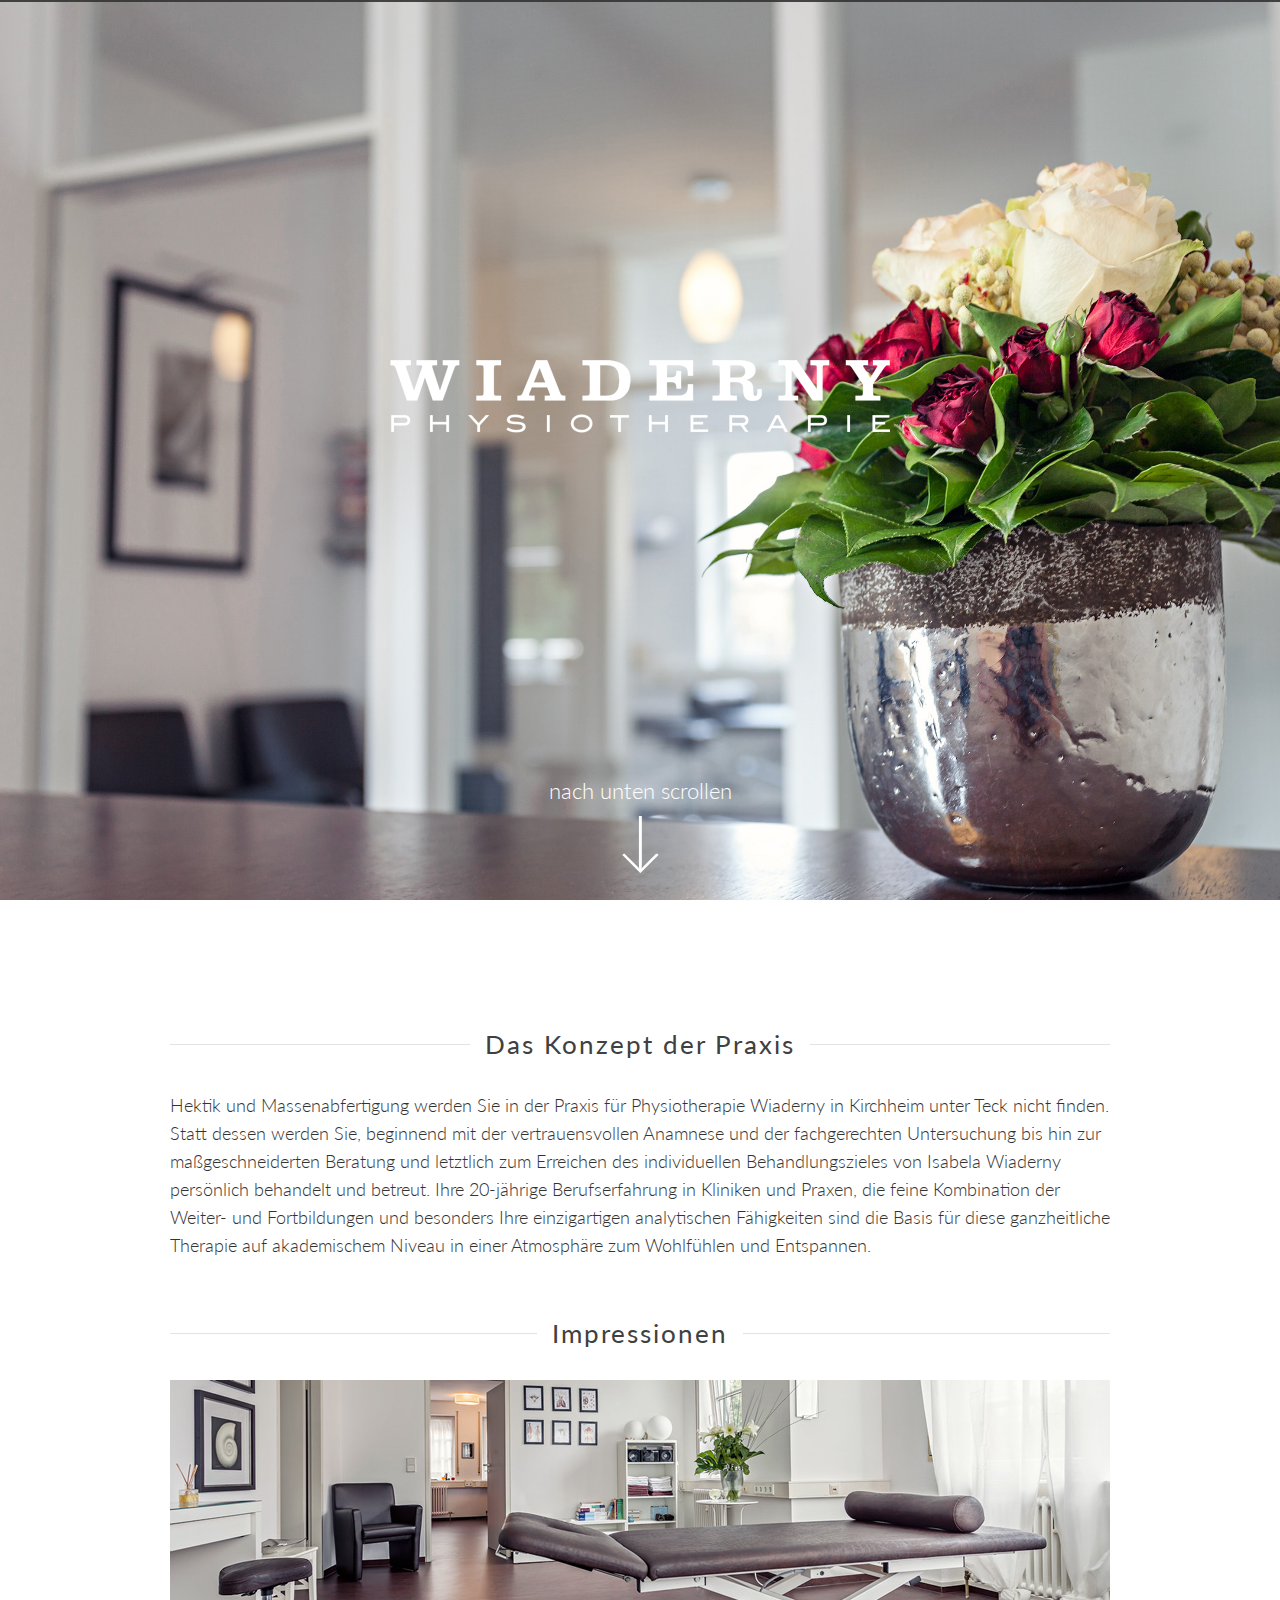
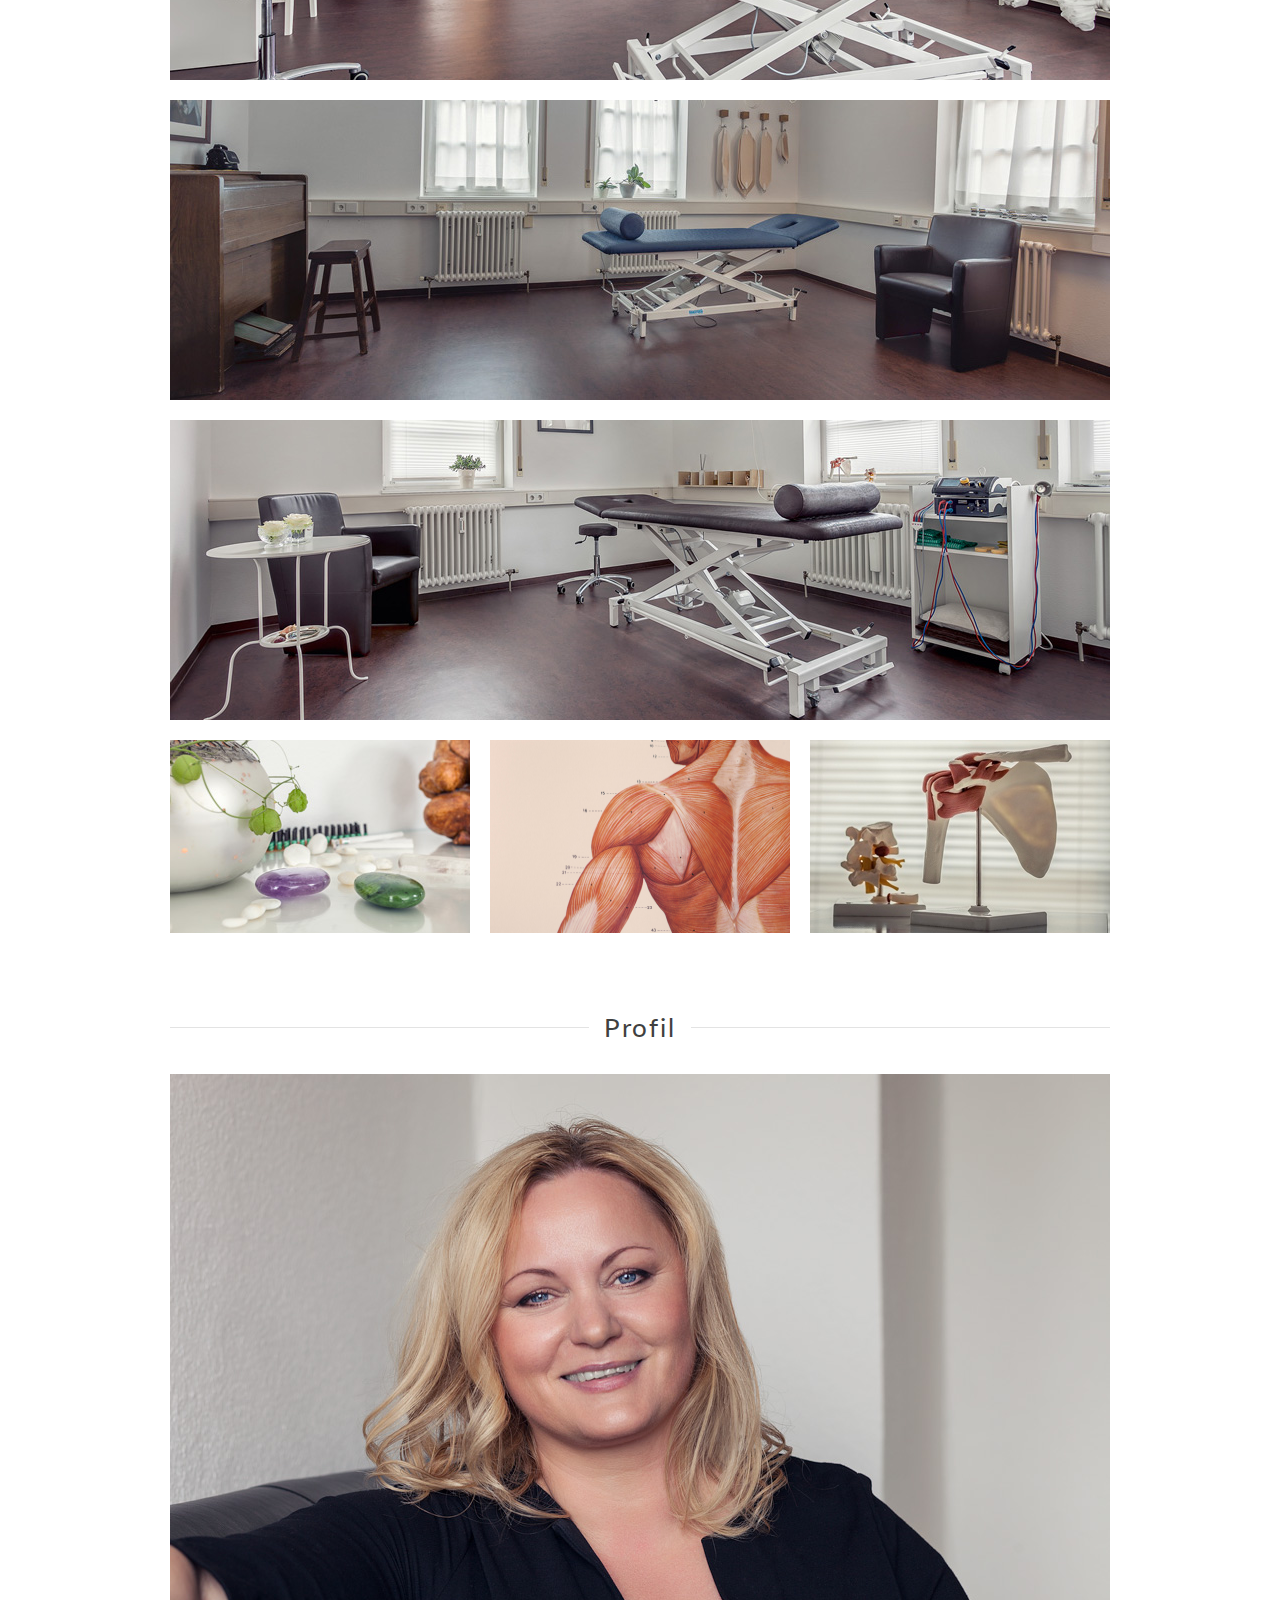
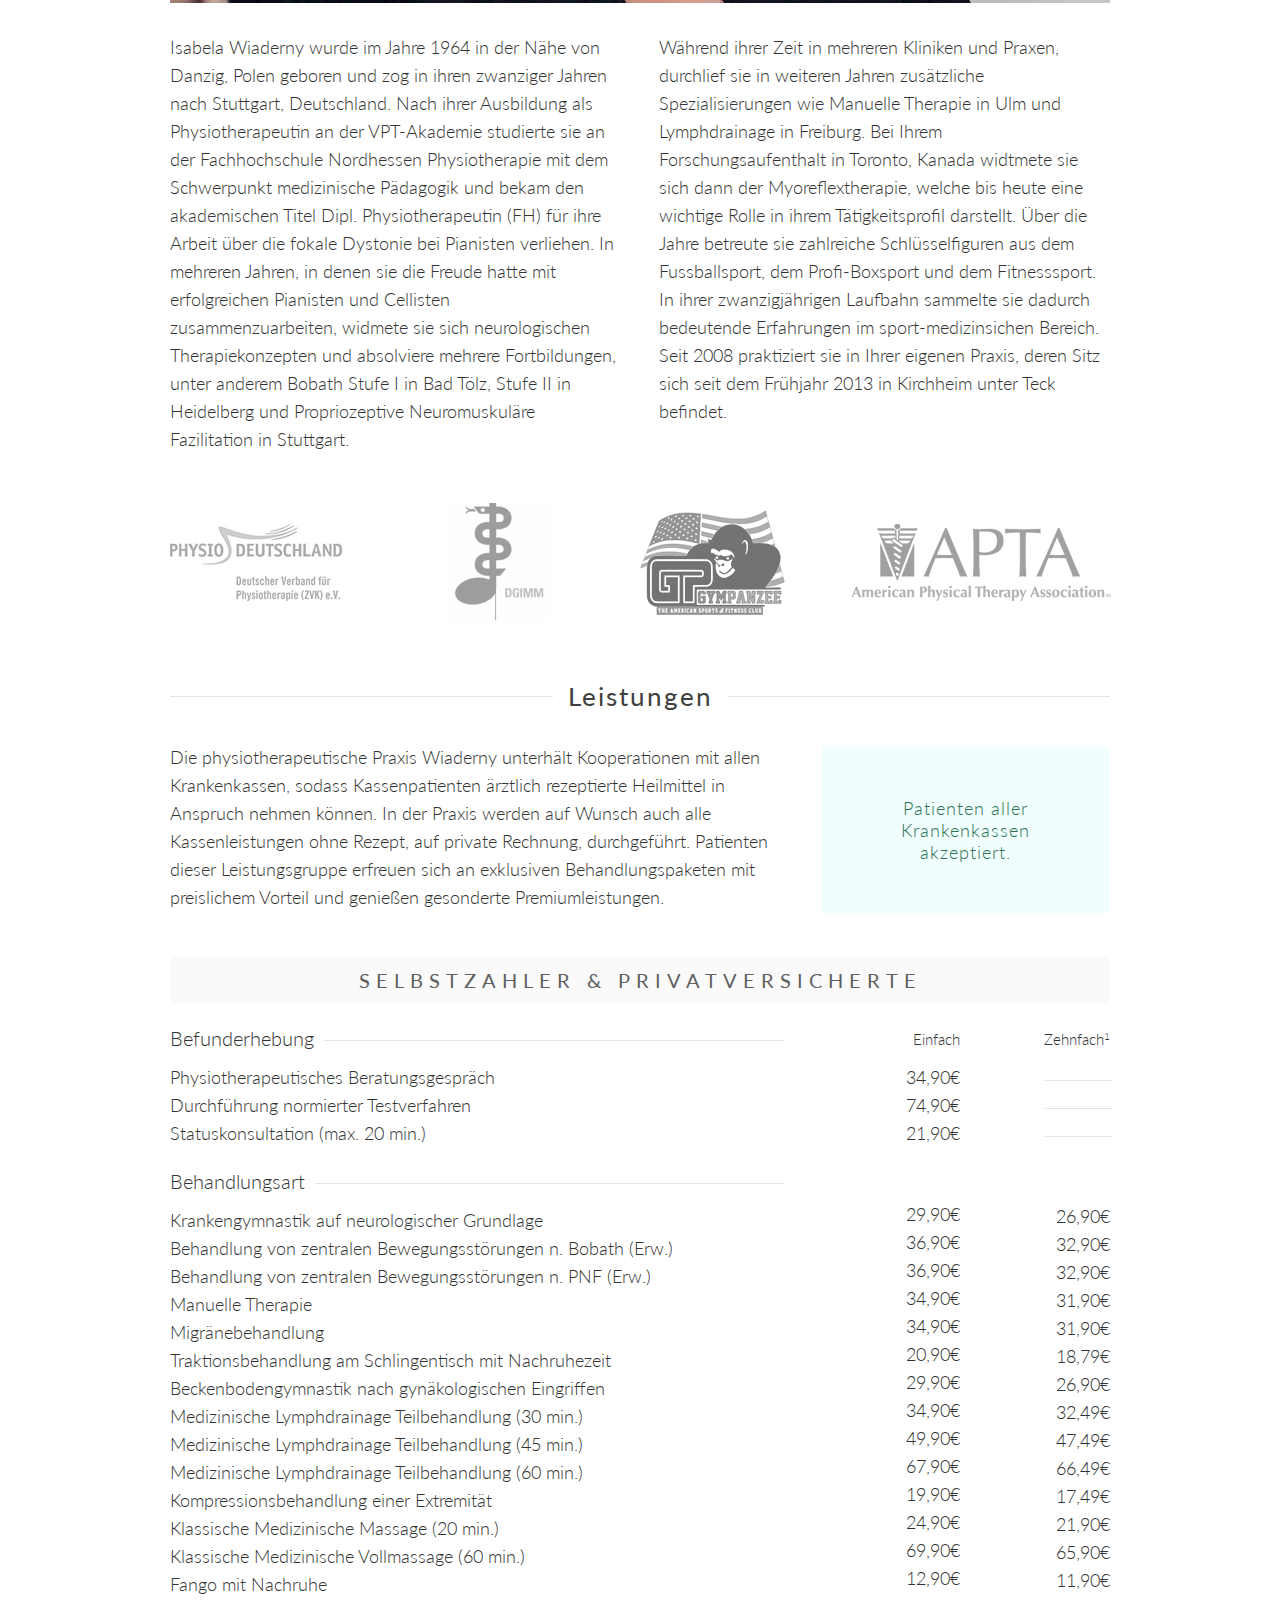
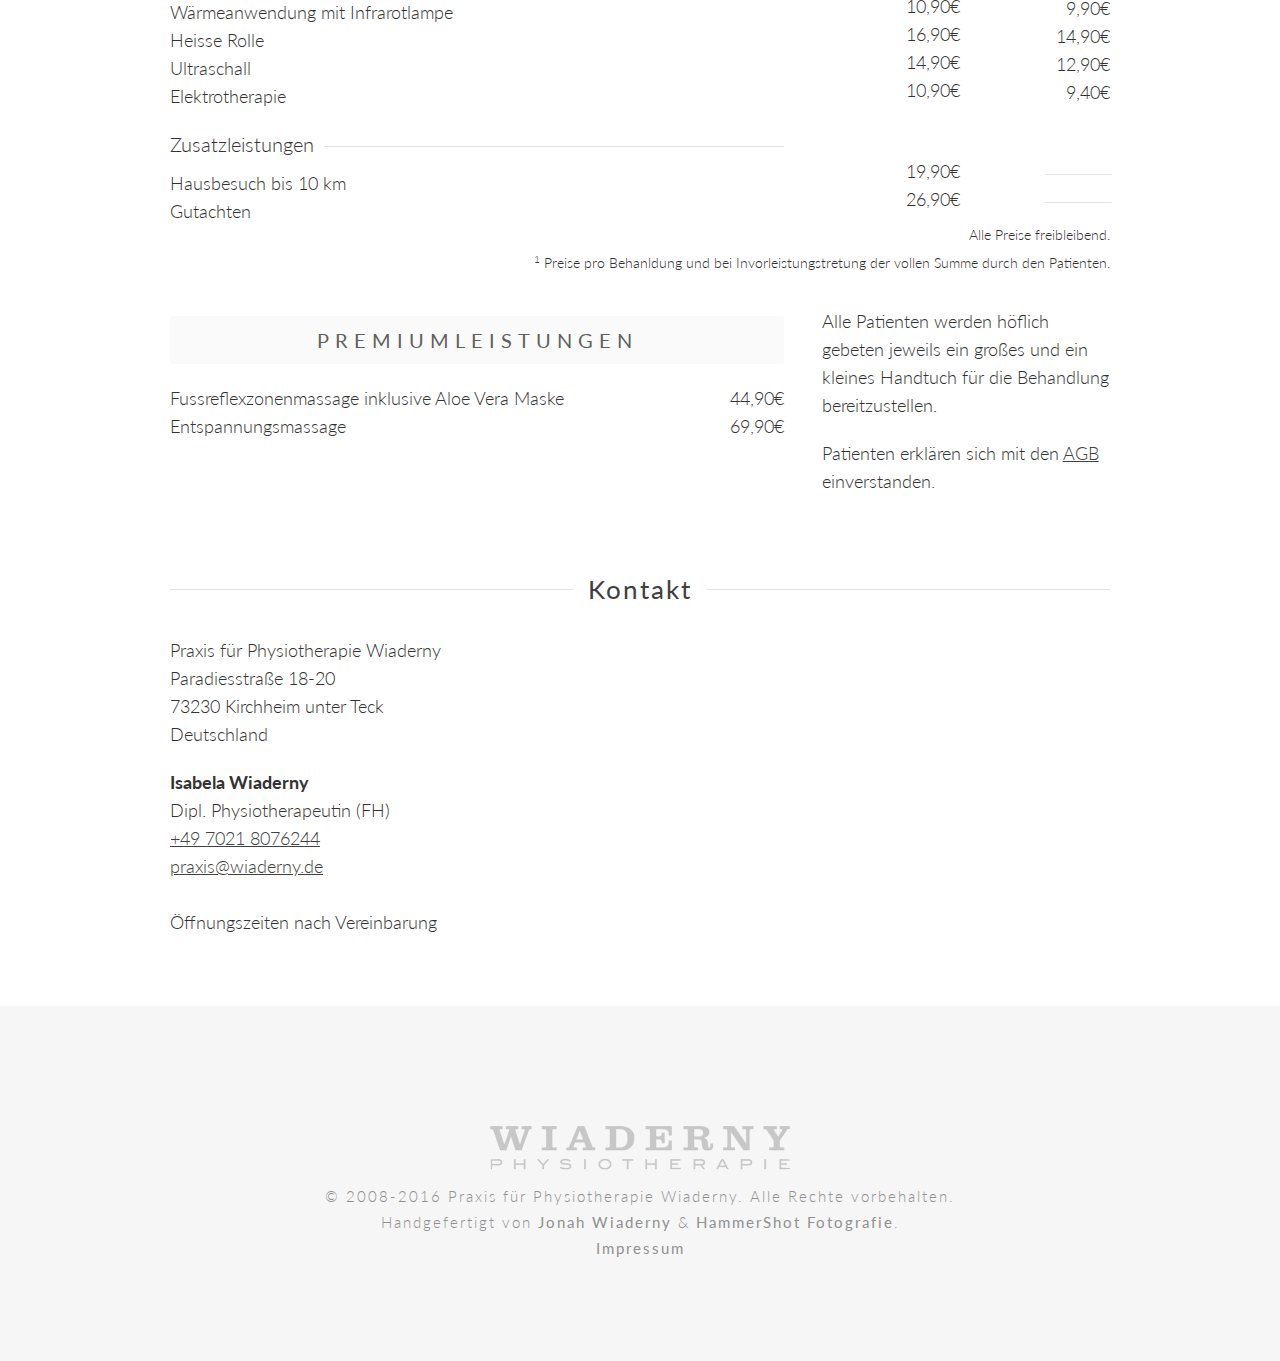
==== commit 94ea44c3: "meta update" ====
--- a/index.html
+++ b/index.html
@@ -19,9 +19,9 @@
     <script type="text/javascript" src="assets/js/libs/fancybox.js"></script>
     <script src="assets/js/app.js"></script>
     <!--  Title  -->
-    <title>Physiotherapie Kirchheim unter Teck &mdash; Dipl. PT (FH) I. Wiaderny</title>
-    <meta name="description" content="Bestbewertetste Physiotherapie in Kirchheim unter Teck! Kassenpatienten &#10004; Privatpatienten &#10004; Selbstzahler &#10004; Rufen Sie an und vereinbaren Sie einen Termin unter 07021-80-76-244" />
-    <meta name="keywords" content="phyiotherapie kirchheim teck, ergotherapie kirchheim teck, krankengymnastik kirchheim teck, bobath, praxis, kirchheim teck, wiaderny" />
+    <title>Physiotherapie in Kirchheim unter Teck &mdash; Dipl. PT (FH) I. Wiaderny</title>
+    <meta name="keywords" content="phyiotherapie kirchheim teck, ergotherapie kirchheim teck, krankengymnastik kirchheim teck, bobath, praxis, kirchheim teck, wiaderny">
+    <meta name="description" content="Bestbewertetste Physiotherapie in Kirchheim unter Teck! Kassenpatienten &#10004; Privatpatienten &#10004; Selbstzahler &#10004; Rufen Sie an und vereinbaren Sie einen Termin unter 07021-80-76-244">
     <!--  END head  -->
 </head>
 <body>
@@ -75,7 +75,7 @@
                         <div class="sep">
                             <span>Das Konzept der Praxis</span>
                         </div>
-                        <p>Hektik und Massenabfertigung werden Sie in der Praxis Wiaderny nicht finden. Statt dessen werden Sie, beginnend mit der vertrauensvollen Anamnese und der fachgerechten Untersuchung bis hin zur maßgeschneiderten Beratung und letztlich zum Erreichen des individuellen Behandlungszieles von Isabela Wiaderny persönlich behandelt und betreut. Ihre 20-jährige Berufserfahrung in Kliniken und Praxen, die feine Kombination der Weiter- und Fortbildungen und besonders Ihre einzigartigen analytischen Fähigkeiten sind die Basis für diese ganzheitliche Therapie auf akademischem Niveau in einer Atmosphäre zum Wohlfühlen und Entspannen.</p>
+                        <p>Hektik und Massenabfertigung werden Sie in der Praxis für Physiotherapie Wiaderny in Kirchheim unter Teck nicht finden. Statt dessen werden Sie, beginnend mit der vertrauensvollen Anamnese und der fachgerechten Untersuchung bis hin zur maßgeschneiderten Beratung und letztlich zum Erreichen des individuellen Behandlungszieles von Isabela Wiaderny persönlich behandelt und betreut. Ihre 20-jährige Berufserfahrung in Kliniken und Praxen, die feine Kombination der Weiter- und Fortbildungen und besonders Ihre einzigartigen analytischen Fähigkeiten sind die Basis für diese ganzheitliche Therapie auf akademischem Niveau in einer Atmosphäre zum Wohlfühlen und Entspannen.</p>
 
                     </div>
                     <div class="clearfix"></div>
@@ -374,7 +374,7 @@
     <div id="footer">
         <div id="footer_content">
             <img src="assets/images/logo_footer.png" />
-            <p>© 2008-2016 Isabela Wiaderny. Alle Rechte vorbehalten.
+            <p>© 2008-2016 Praxis für Physiotherapie Wiaderny. Alle Rechte vorbehalten.
                 <br/>Handgefertigt von <a href="http://www.wiaderny.org" target="_blank">Jonah Wiaderny</a> & <a target="_blank" href="http://www.hammershot.pw">HammerShot Fotografie</a>.
                 <br/>
                 <span id="impressum"><a target="_blank" href="impressum.html" target="_blank">Impressum</a></span>
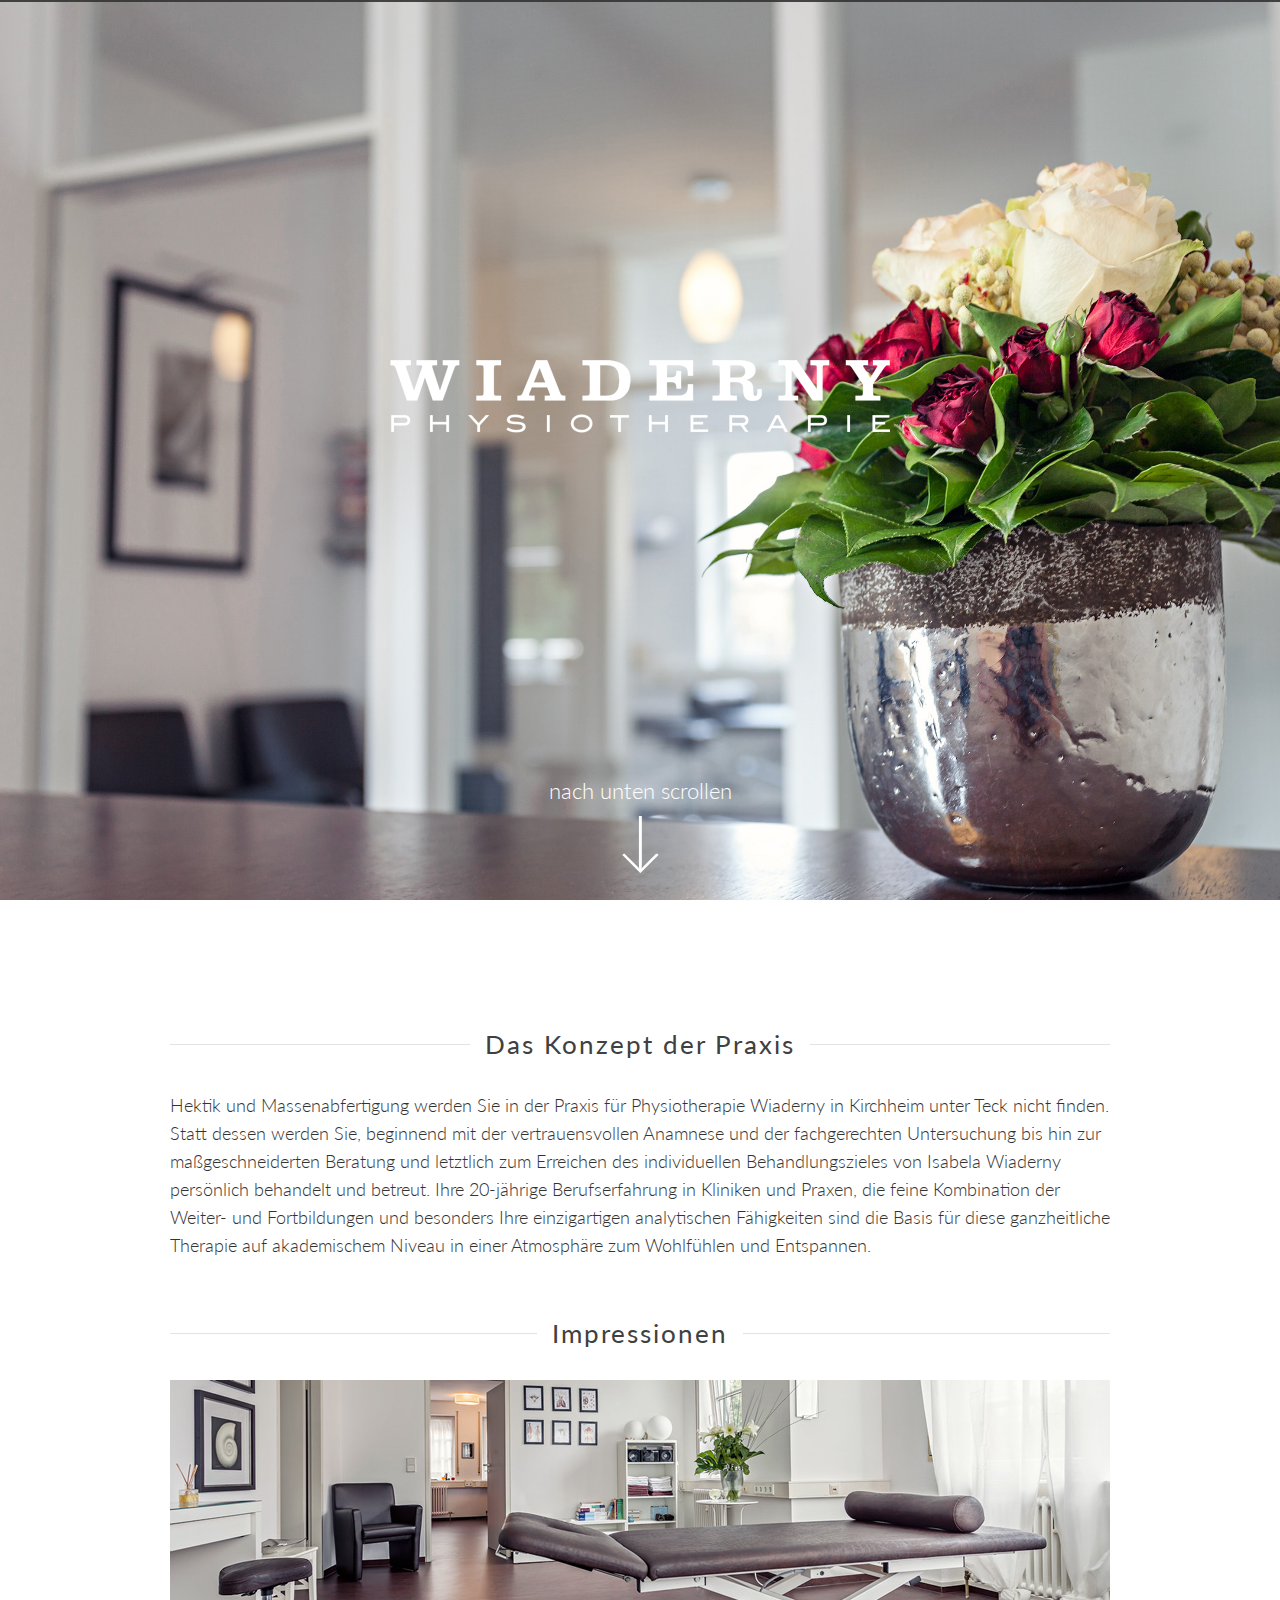
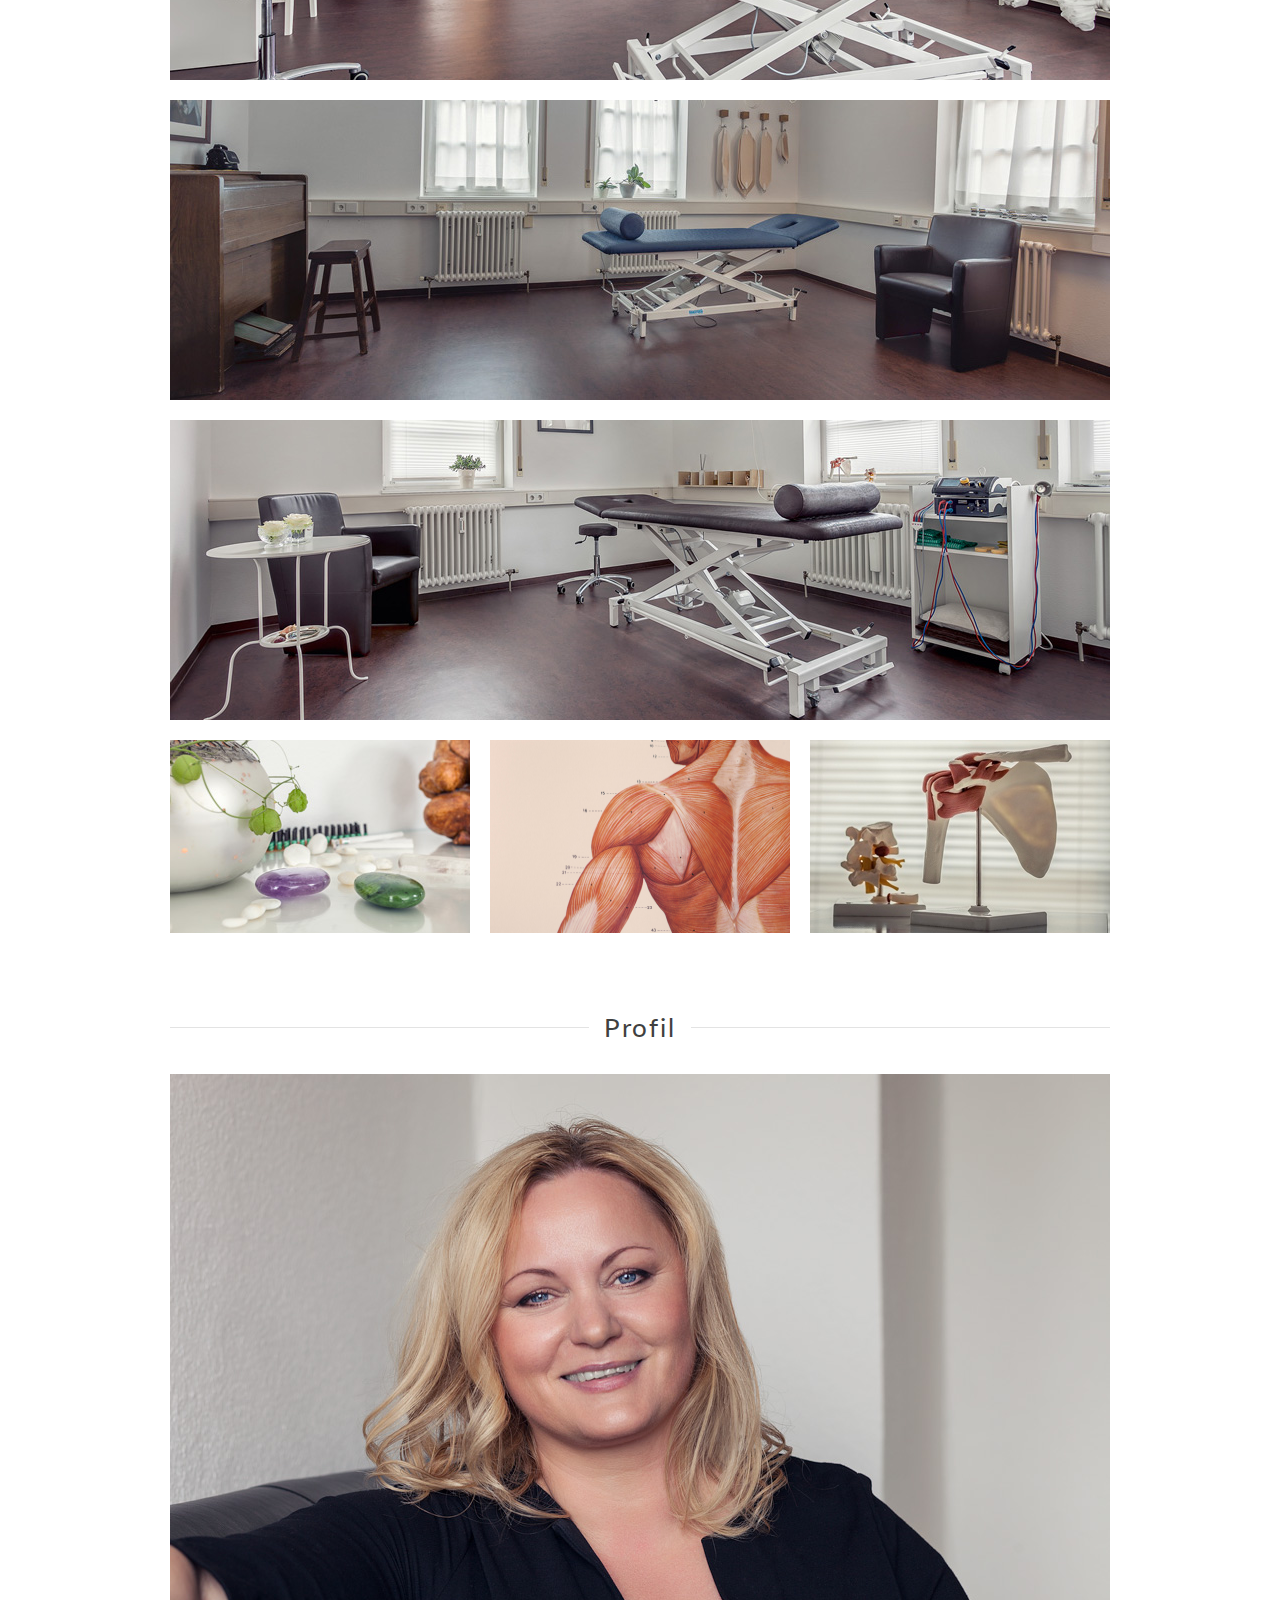
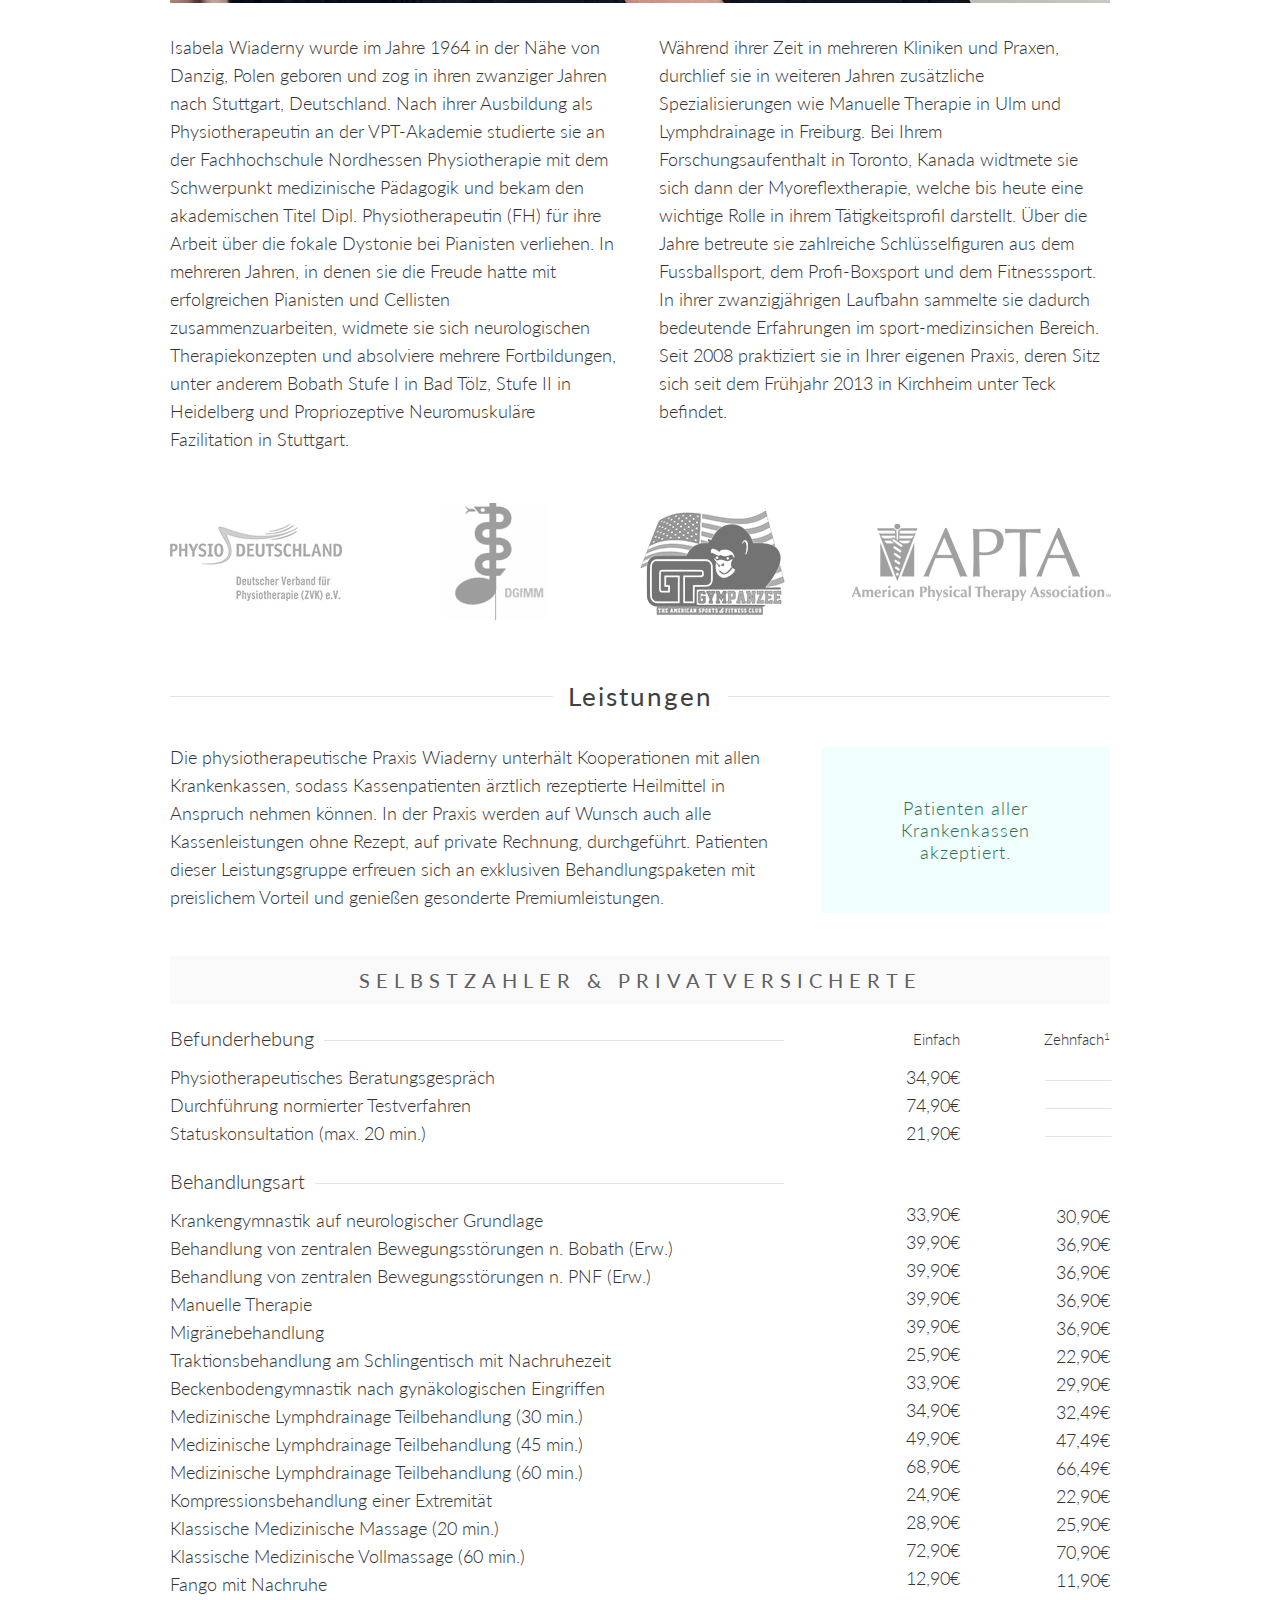
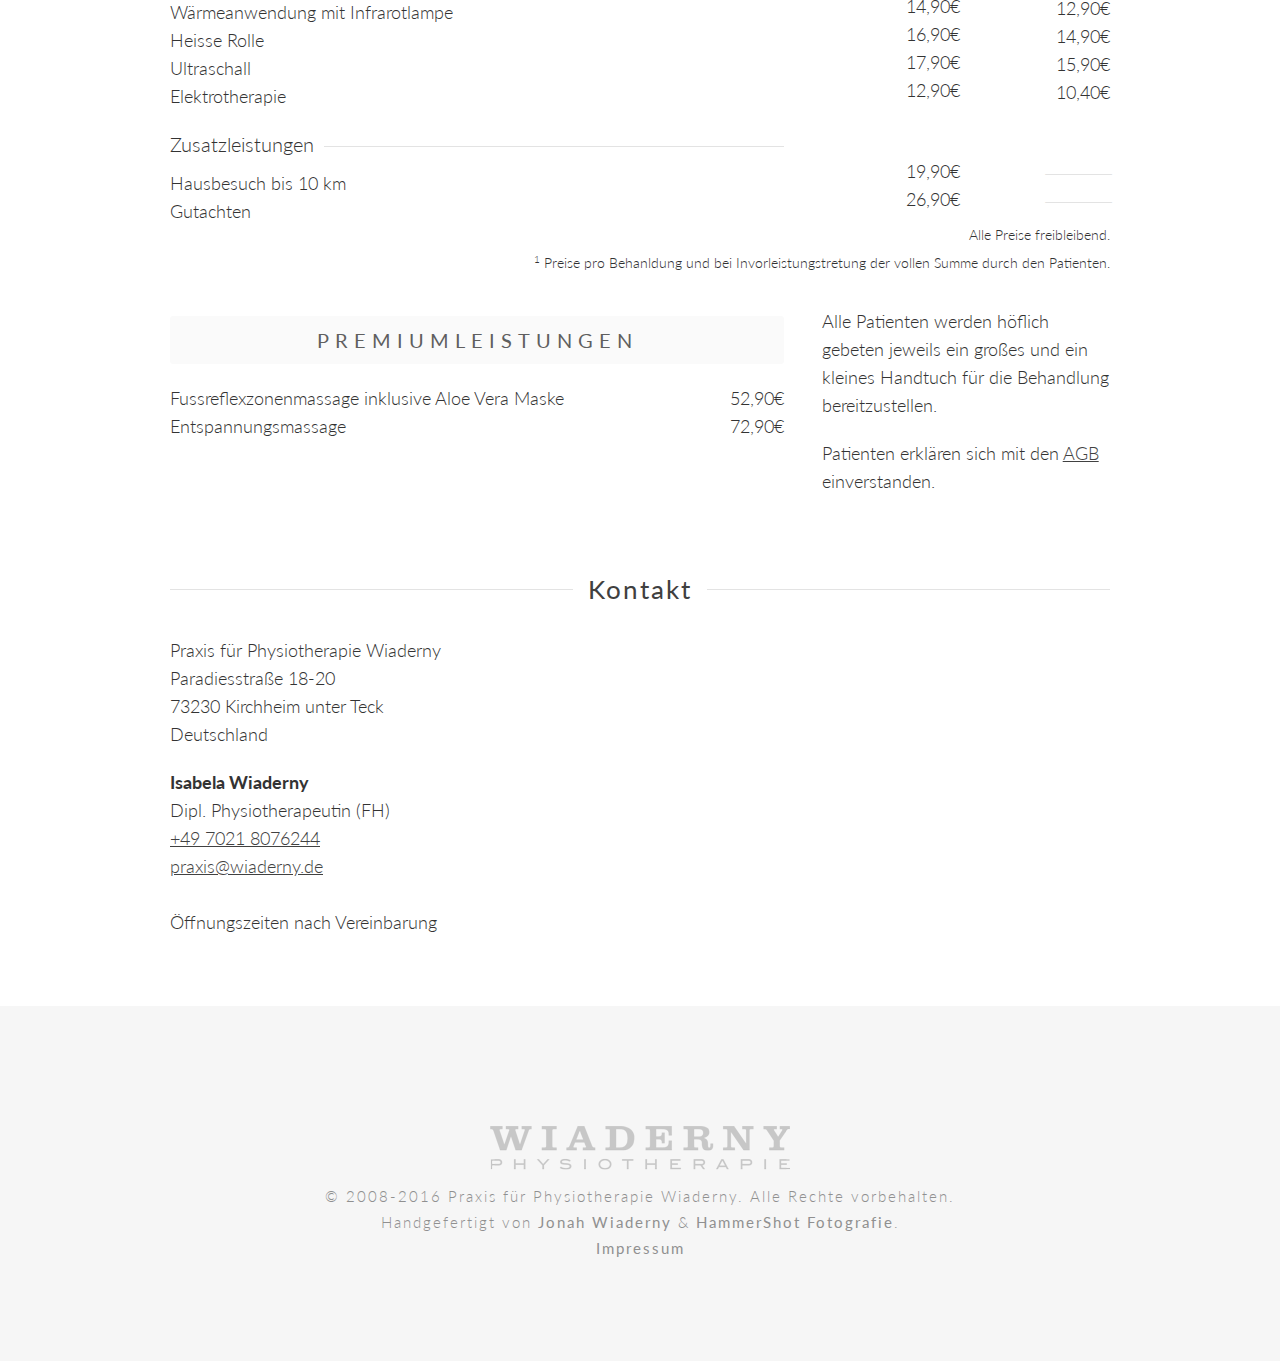
==== commit 05d6b24b: "Price adjustments" ====
--- a/index.html
+++ b/index.html
@@ -22,6 +22,7 @@
     <title>Physiotherapie in Kirchheim unter Teck &mdash; Dipl. PT (FH) I. Wiaderny</title>
     <meta name="keywords" content="phyiotherapie kirchheim teck, ergotherapie kirchheim teck, krankengymnastik kirchheim teck, bobath, praxis, kirchheim teck, wiaderny">
     <meta name="description" content="Bestbewertetste Physiotherapie in Kirchheim unter Teck! Kassenpatienten &#10004; Privatpatienten &#10004; Selbstzahler &#10004; Rufen Sie an und vereinbaren Sie einen Termin unter 07021-80-76-244">
+    <meta name="google-site-verification" content="pQMW3xio0MJJD8pGx6jWh4abqndOzQDYeCMljGdQN4E" />
     <!--  END head  -->
 </head>
 <body>
@@ -232,7 +233,25 @@
                                     <br/>
                                     </p>
                                     <div class="dummysep-two"><span></span></div>
-                                    <p>29,90€<br/>36,90€<br/>36,90€<br/>34,90€<br/>34,90€<br/>20,90€<br/>29,90€<br/>34,90€<br/>49,90€<br/>67,90€<br/>19,90€<br/>24,90€<br/>69,90€<br/>12,90€<br/>10,90€<br/>16,90€<br/>14,90€<br/>10,90€</p>
+                                    <p>33,90€
+                                    <br/>39,90€
+                                    <br/>39,90€
+                                    <br/>39,90€
+                                    <br/>39,90€
+                                    <br/>25,90€
+                                    <br/>33,90€
+                                    <br/>34,90€
+                                    <br/>49,90€
+                                    <br/>68,90€
+                                    <br/>24,90€
+                                    <br/>28,90€
+                                    <br/>72,90€
+                                    <br/>12,90€
+                                    <br/>14,90€
+                                    <br/>16,90€
+                                    <br/>17,90€
+                                    <br/>12,90€
+                                    </p>
                                     <div class="dummysep-two"><span></span></div>
                                     <p>19,90€
                                     <br/>26,90€
@@ -248,24 +267,24 @@
                                     <br/>
                                     </p>
                                         <div class="dummysep-two"><span></span></div>
-                                    <p>26,90€
-                                    <br/>32,90€
-                                    <br/>32,90€
-                                    <br/>31,90€
-                                    <br/>31,90€
-                                    <br/>18,79€
-                                    <br/>26,90€
+                                    <p>30,90€
+                                    <br/>36,90€
+                                    <br/>36,90€
+                                    <br/>36,90€
+                                    <br/>36,90€
+                                    <br/>22,90€
+                                    <br/>29,90€
                                     <br/>32,49€
                                     <br/>47,49€
                                     <br/>66,49€
-                                    <br/>17,49€
-                                    <br/>21,90€
-                                    <br/>65,90€
+                                    <br/>22,90€
+                                    <br/>25,90€
+                                    <br/>70,90€
                                     <br/>11,90€
-                                    <br/>9,90€
+                                    <br/>12,90€
                                     <br/>14,90€
-                                    <br/>12,90€
-                                    <br/>9,40€
+                                    <br/>15,90€
+                                    <br/>10,40€
                                     <br/>
                                    </p>
                                         <div class="dummysep-two"><span></span></div>
@@ -292,7 +311,7 @@
  </p>
                             </div>
                             <div class="one_sixth last right">
-                                <p>44,90€<br/>69,90€
+                                <p>52,90€<br/>72,90€
                                 </p>
                             </div>
                             <div class="clearfix"></div>
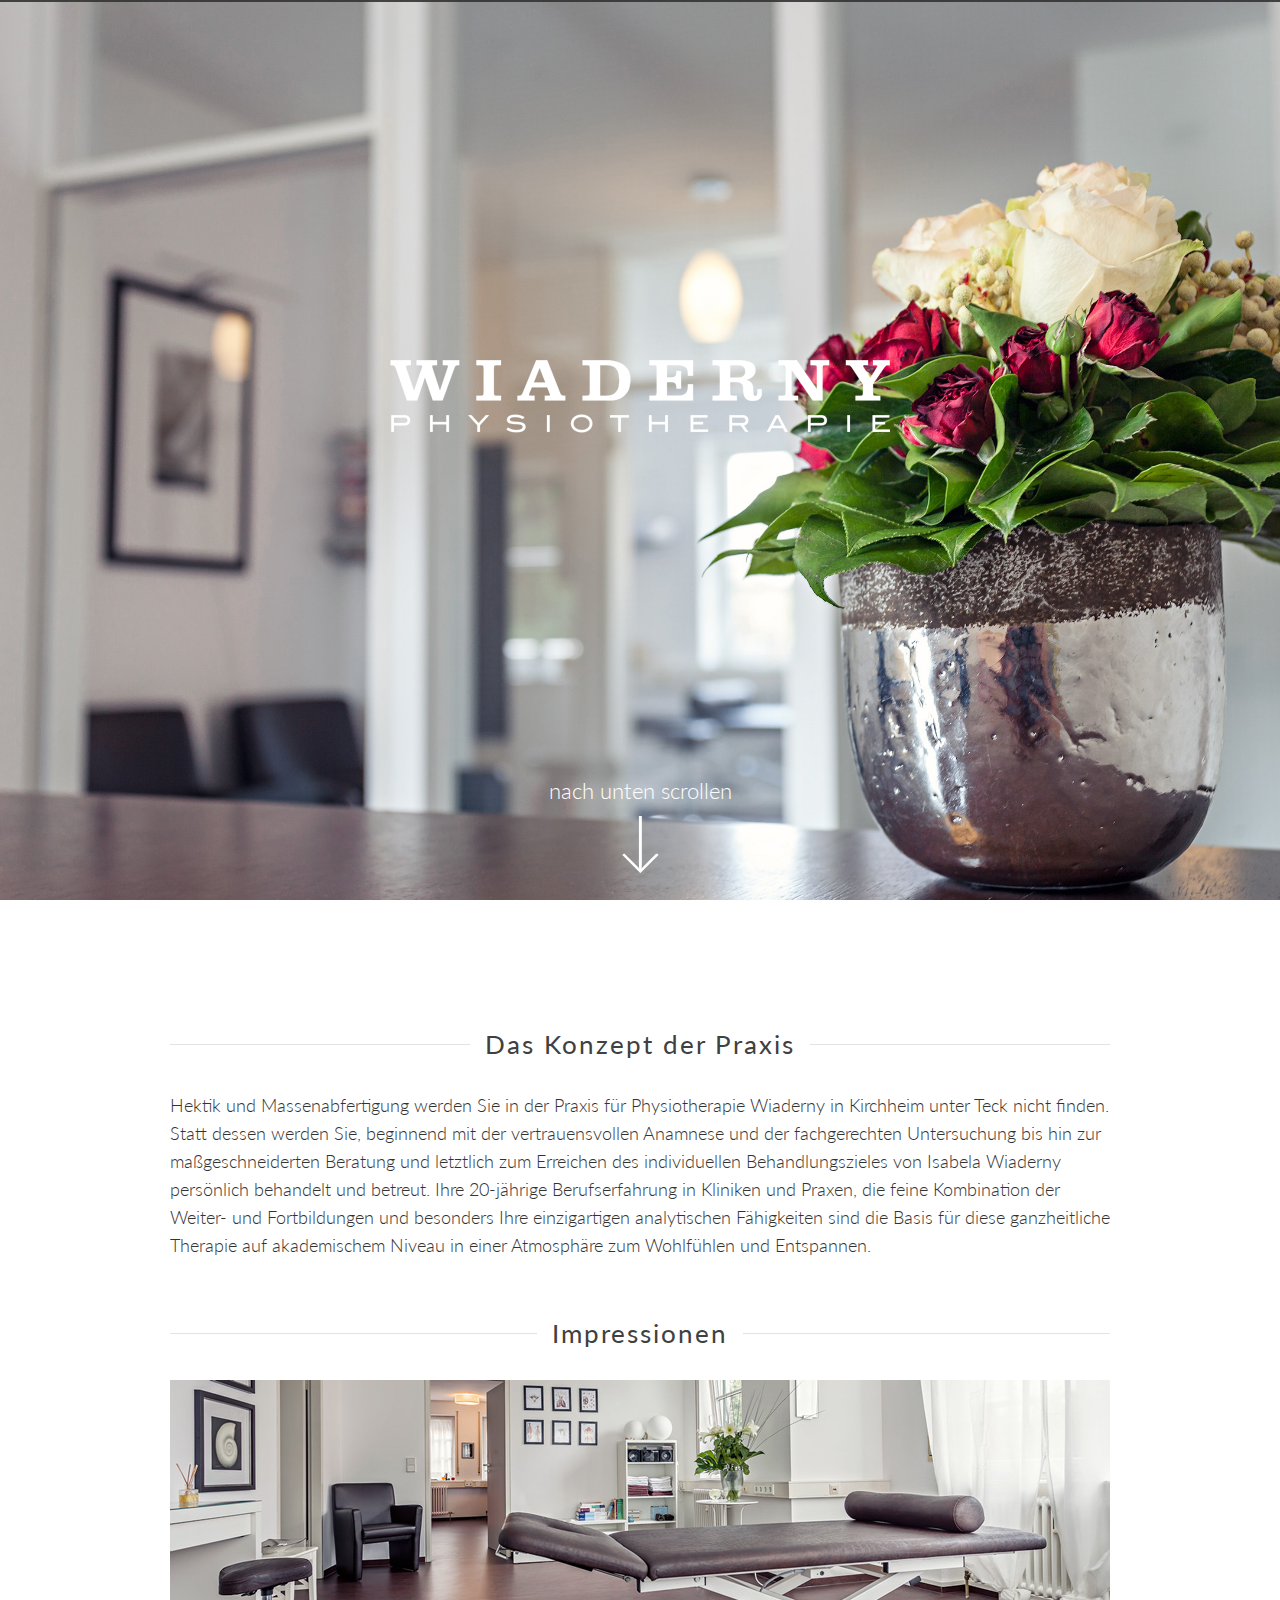
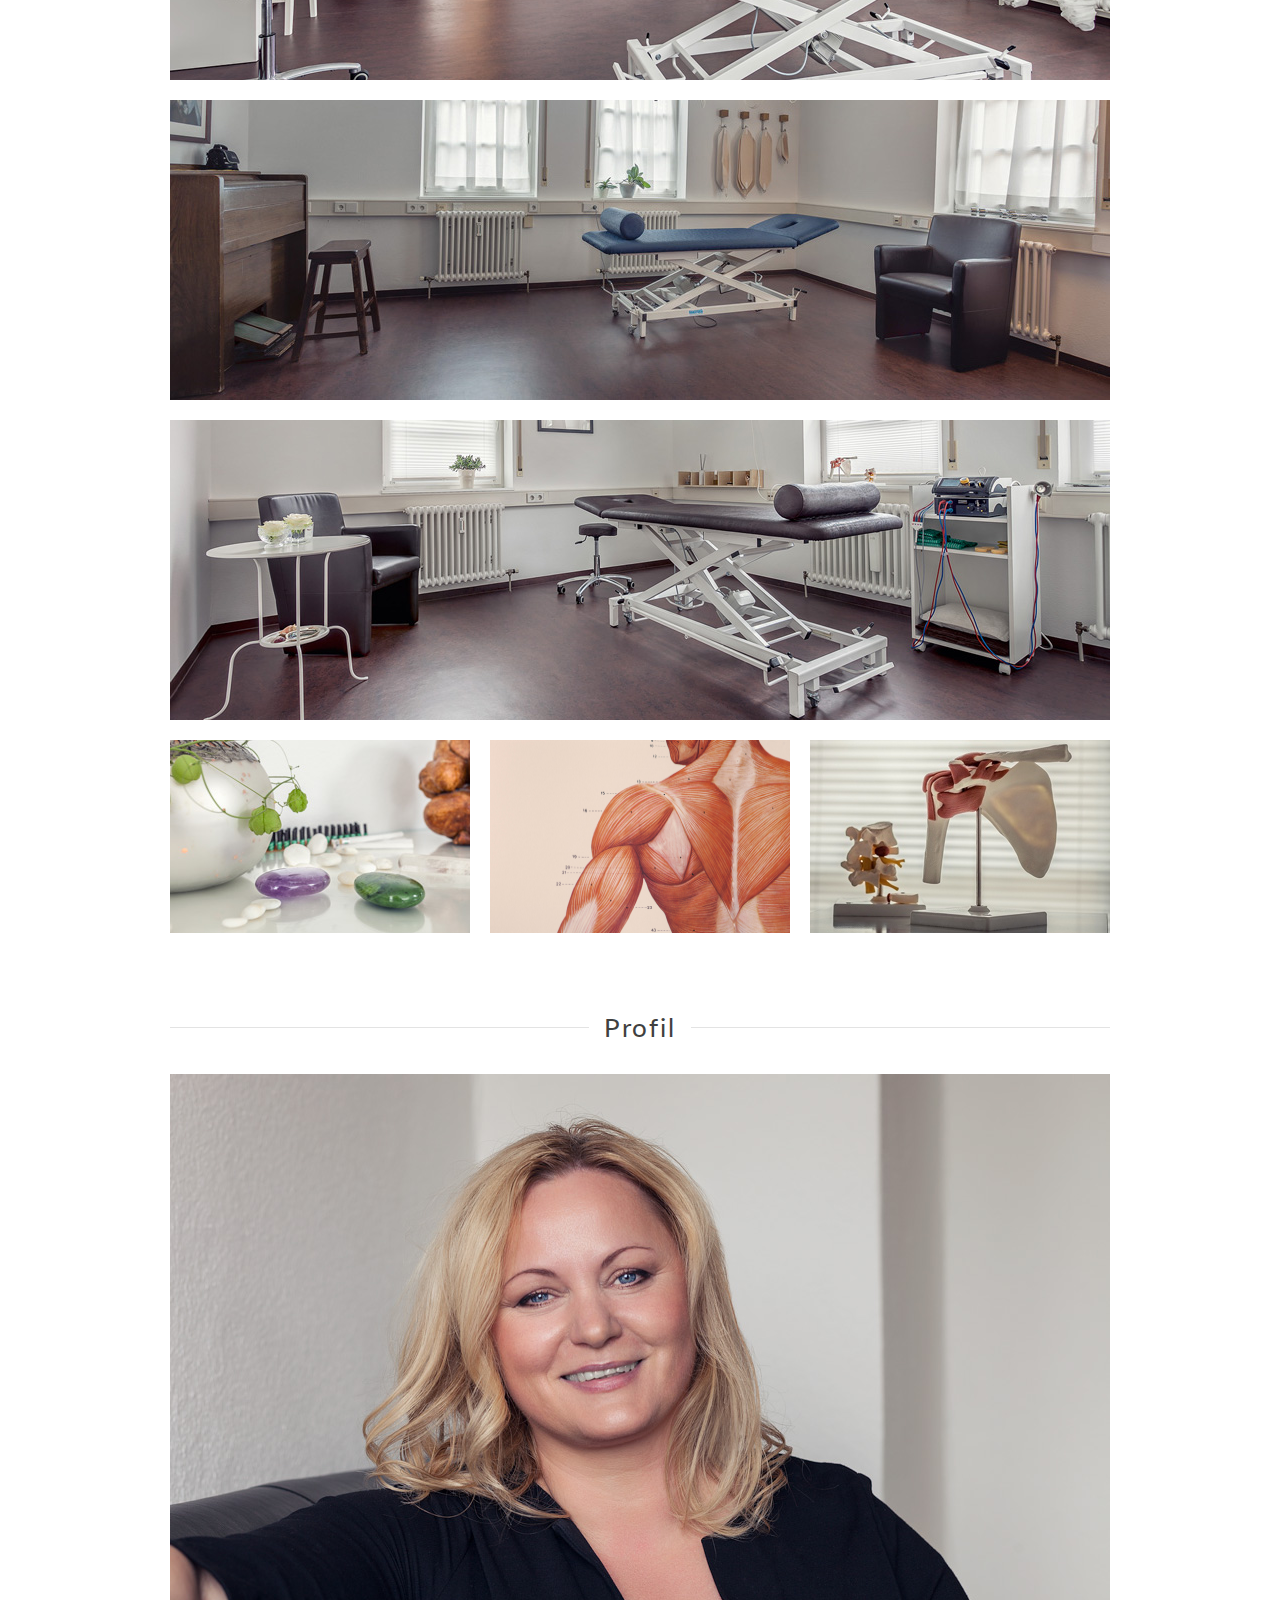
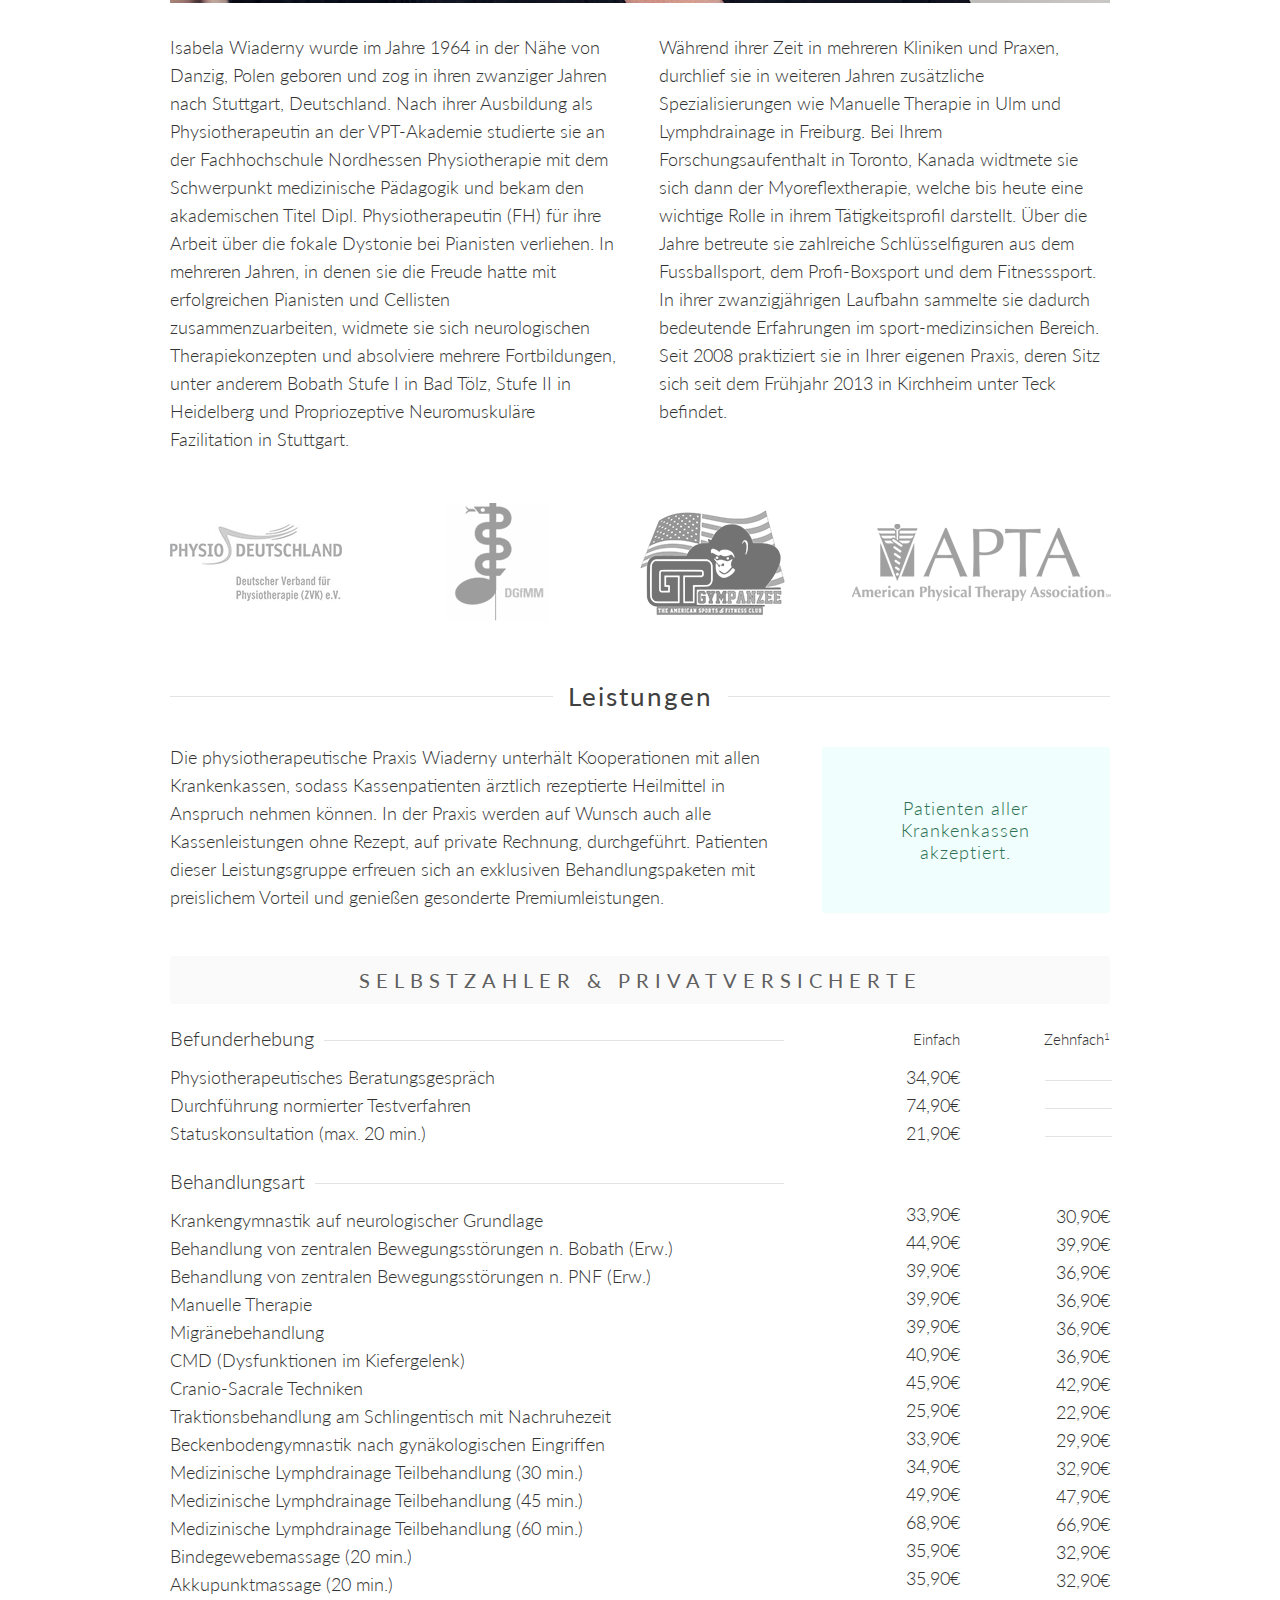
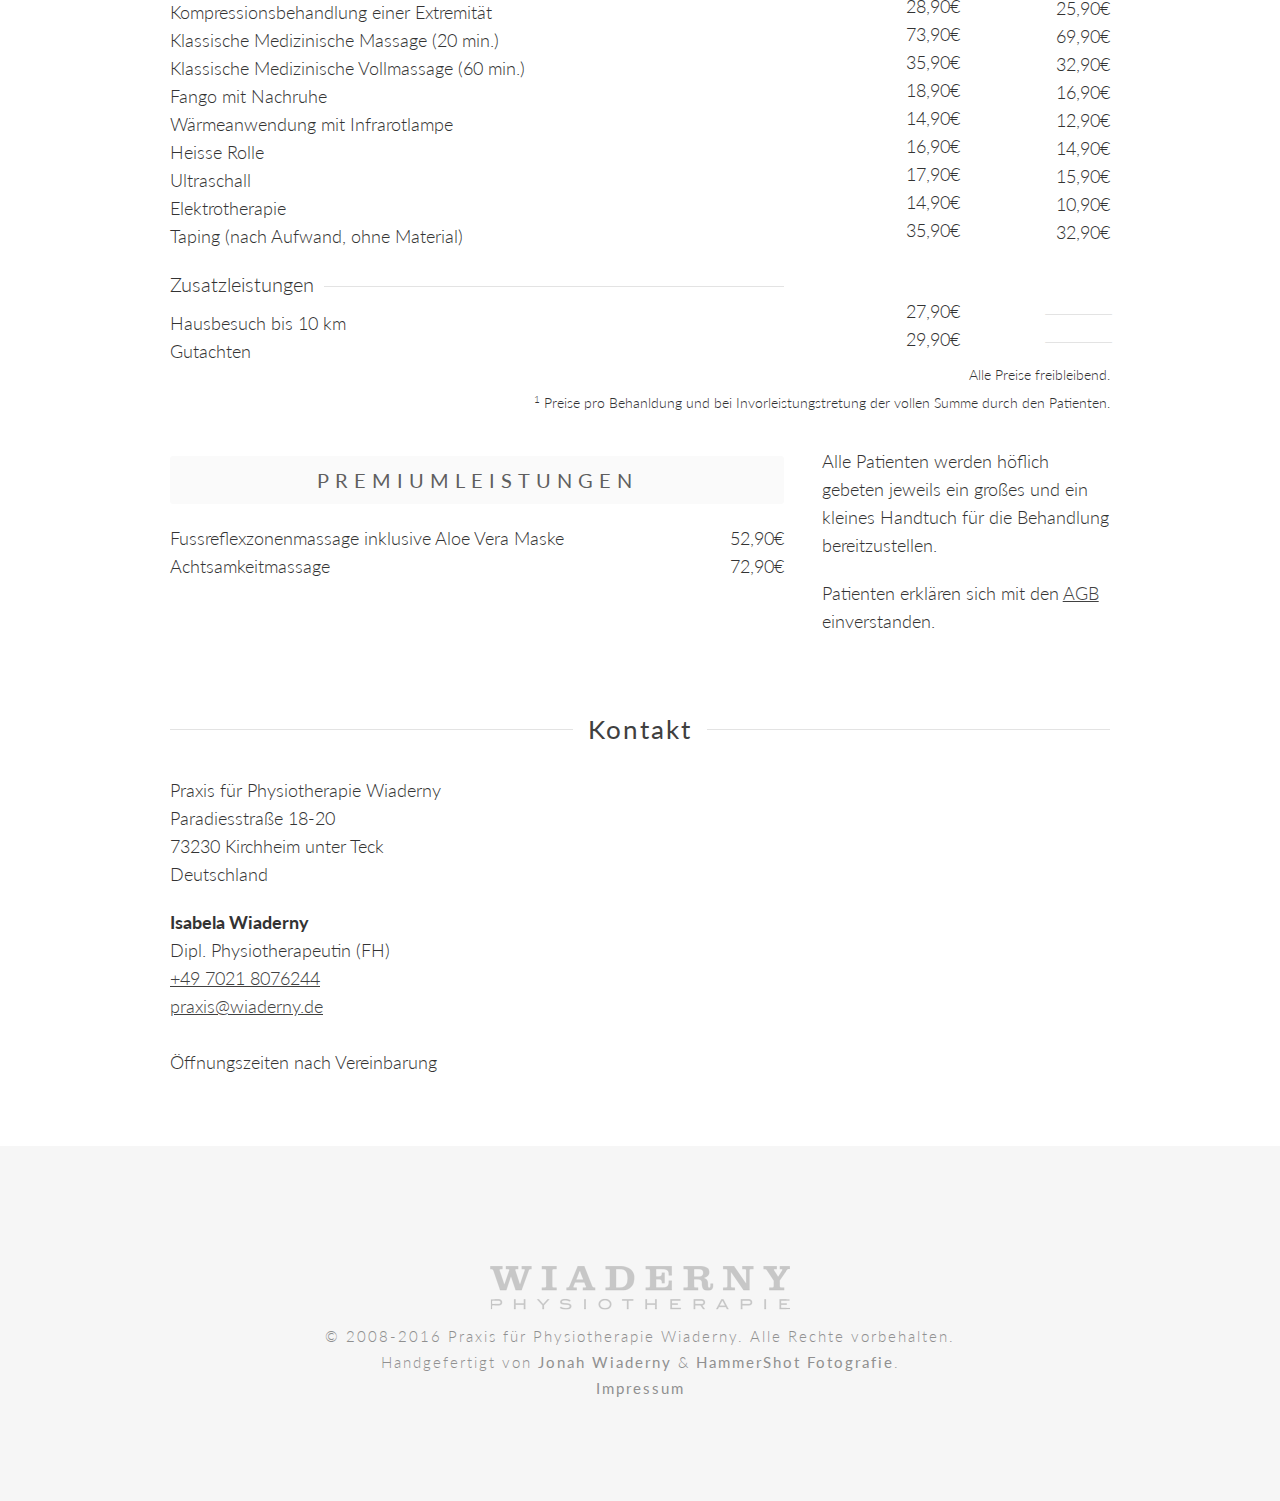
==== commit afcb59de: "price update" ====
--- a/index.html
+++ b/index.html
@@ -23,6 +23,7 @@
     <meta name="keywords" content="phyiotherapie kirchheim teck, ergotherapie kirchheim teck, krankengymnastik kirchheim teck, bobath, praxis, kirchheim teck, wiaderny">
     <meta name="description" content="Bestbewertetste Physiotherapie in Kirchheim unter Teck! Kassenpatienten &#10004; Privatpatienten &#10004; Selbstzahler &#10004; Rufen Sie an und vereinbaren Sie einen Termin unter 07021-80-76-244">
     <meta name="google-site-verification" content="pQMW3xio0MJJD8pGx6jWh4abqndOzQDYeCMljGdQN4E" />
+    
     <!--  END head  -->
 </head>
 <body>
@@ -202,11 +203,15 @@
                                     <br/>Behandlung von zentralen Bewegungsstörungen n. PNF (Erw.)
                                     <br/>Manuelle Therapie
                                     <br/>Migränebehandlung
+                                    <br/>CMD (Dysfunktionen im Kiefergelenk)
+                                    <br/>Cranio-Sacrale Techniken
                                     <br/>Traktionsbehandlung am Schlingentisch mit Nachruhezeit
                                     <br/>Beckenbodengymnastik nach gynäkologischen Eingriffen
                                     <br/>Medizinische Lymphdrainage Teilbehandlung (30 min.) 
                                     <br/>Medizinische Lymphdrainage Teilbehandlung (45 min.) 
                                     <br/>Medizinische Lymphdrainage Teilbehandlung (60 min.)
+                                    <br/>Bindegewebemassage (20 min.)
+                                    <br/>Akkupunktmassage (20 min.)
                                     <br/>Kompressionsbehandlung einer Extremität
                                     <br/>Klassische Medizinische Massage (20 min.)
                                     <br/>Klassische Medizinische Vollmassage (60 min.)
@@ -215,6 +220,7 @@
                                     <br/>Heisse Rolle
                                     <br/>Ultraschall
                                     <br/>Elektrotherapie
+                                    <br/>Taping (nach Aufwand, ohne Material)
                                     </p>
 
                                     <div class="menusep"><span>Zusatzleistungen</span></div>
@@ -234,27 +240,32 @@
                                     </p>
                                     <div class="dummysep-two"><span></span></div>
                                     <p>33,90€
+                                    <br/>44,90€
                                     <br/>39,90€
                                     <br/>39,90€
                                     <br/>39,90€
-                                    <br/>39,90€
+                                    <br/>40,90€
+                                    <br/>45,90€
                                     <br/>25,90€
                                     <br/>33,90€
                                     <br/>34,90€
                                     <br/>49,90€
                                     <br/>68,90€
-                                    <br/>24,90€
+                                    <br/>35,90€
+                                    <br/>35,90€
                                     <br/>28,90€
-                                    <br/>72,90€
-                                    <br/>12,90€
+                                    <br/>73,90€
+                                    <br/>35,90€
+                                    <br/>18,90€
                                     <br/>14,90€
                                     <br/>16,90€
                                     <br/>17,90€
-                                    <br/>12,90€
+                                    <br/>14,90€
+                                    <br/>35,90€
                                     </p>
                                     <div class="dummysep-two"><span></span></div>
-                                    <p>19,90€
-                                    <br/>26,90€
+                                    <p>27,90€
+                                    <br/>29,90€
                                     <br/>
 
                                 </p>
@@ -268,24 +279,28 @@
                                     </p>
                                         <div class="dummysep-two"><span></span></div>
                                     <p>30,90€
+                                    <br/>39,90€
                                     <br/>36,90€
                                     <br/>36,90€
                                     <br/>36,90€
                                     <br/>36,90€
+                                    <br/>42,90€
                                     <br/>22,90€
                                     <br/>29,90€
-                                    <br/>32,49€
-                                    <br/>47,49€
-                                    <br/>66,49€
-                                    <br/>22,90€
+                                    <br/>32,90€
+                                    <br/>47,90€
+                                    <br/>66,90€
+                                    <br/>32,90€
+                                    <br/>32,90€
                                     <br/>25,90€
-                                    <br/>70,90€
-                                    <br/>11,90€
+                                    <br/>69,90€
+                                    <br/>32,90€
+                                    <br/>16,90€
                                     <br/>12,90€
                                     <br/>14,90€
                                     <br/>15,90€
-                                    <br/>10,40€
-                                    <br/>
+                                    <br/>10,90€
+                                    <br/>32,90€
                                    </p>
                                         <div class="dummysep-two"><span></span></div>
                                     <p class="gray-prices">——————
@@ -307,7 +322,7 @@
                                 <p>
  
  Fussreflexzonenmassage inklusive Aloe Vera Maske
- <br/>Entspannungsmassage
+ <br/>Achtsamkeitmassage
  </p>
                             </div>
                             <div class="one_sixth last right">
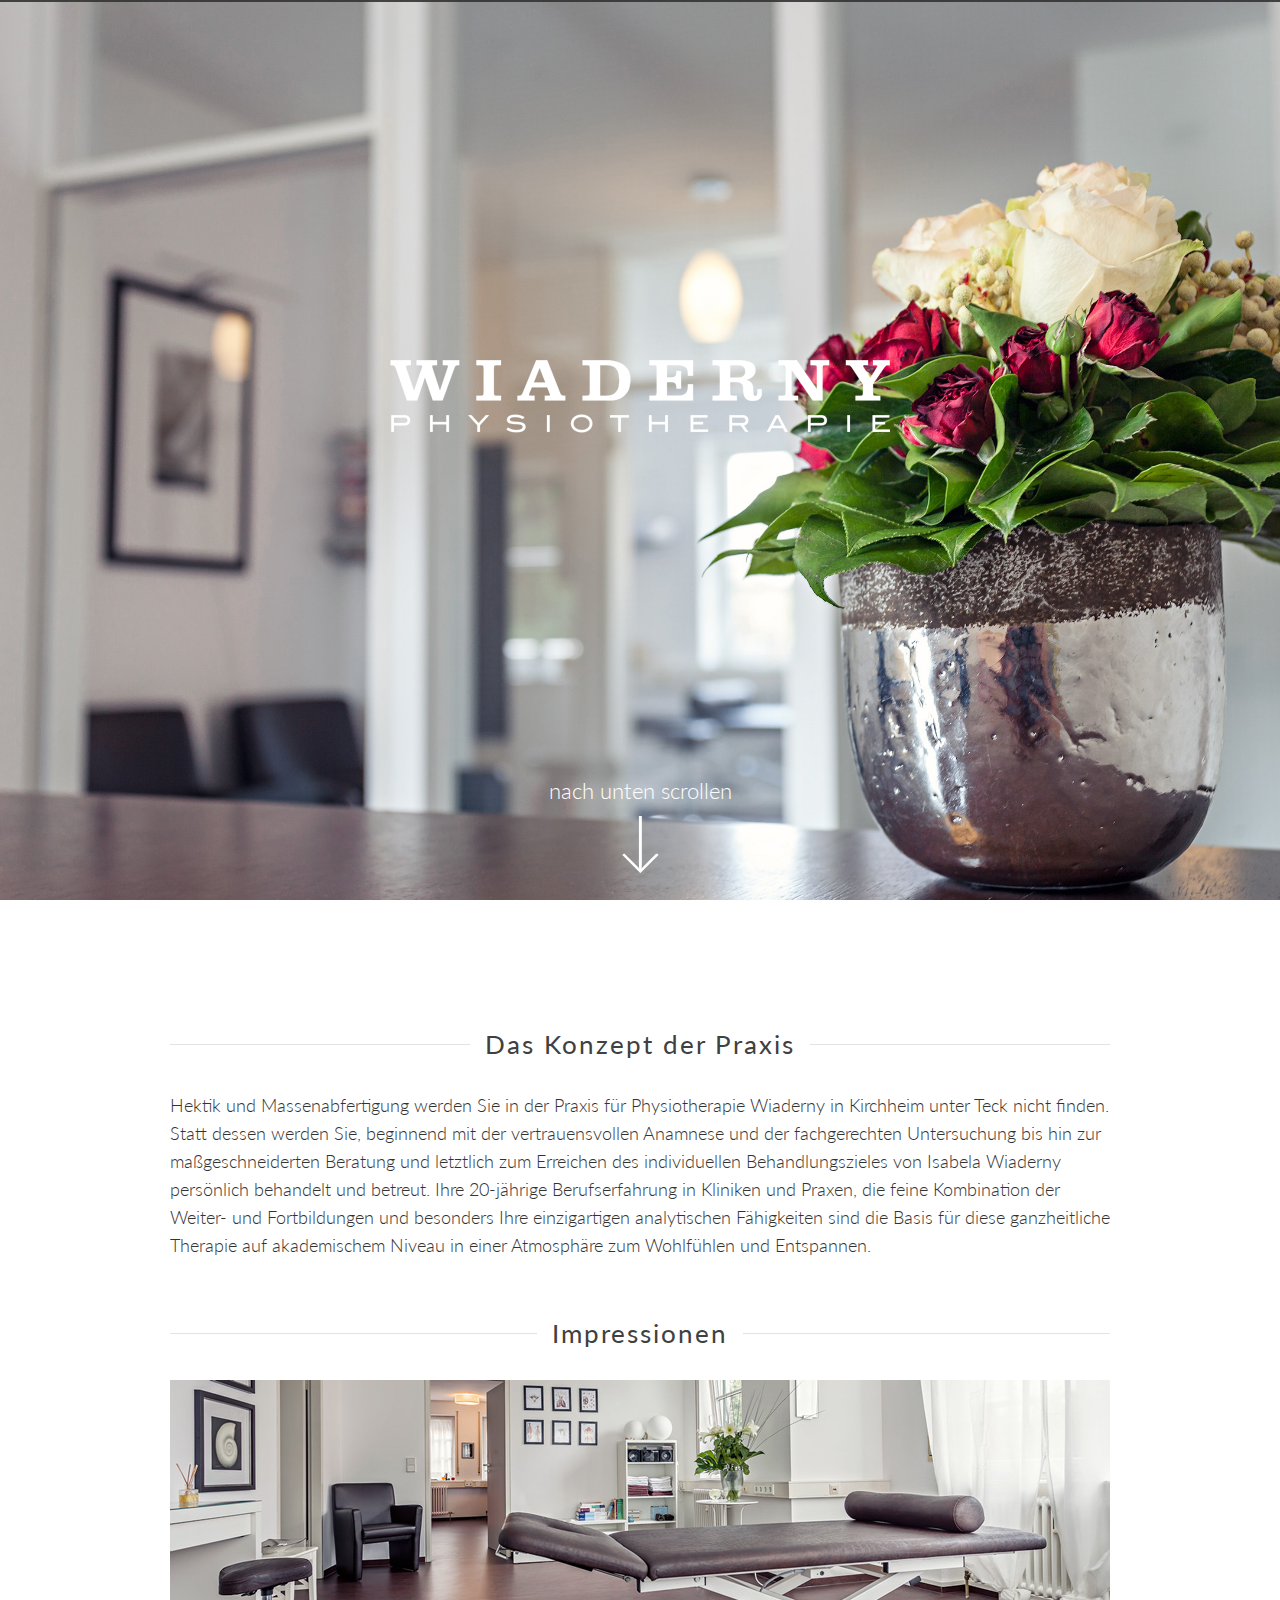
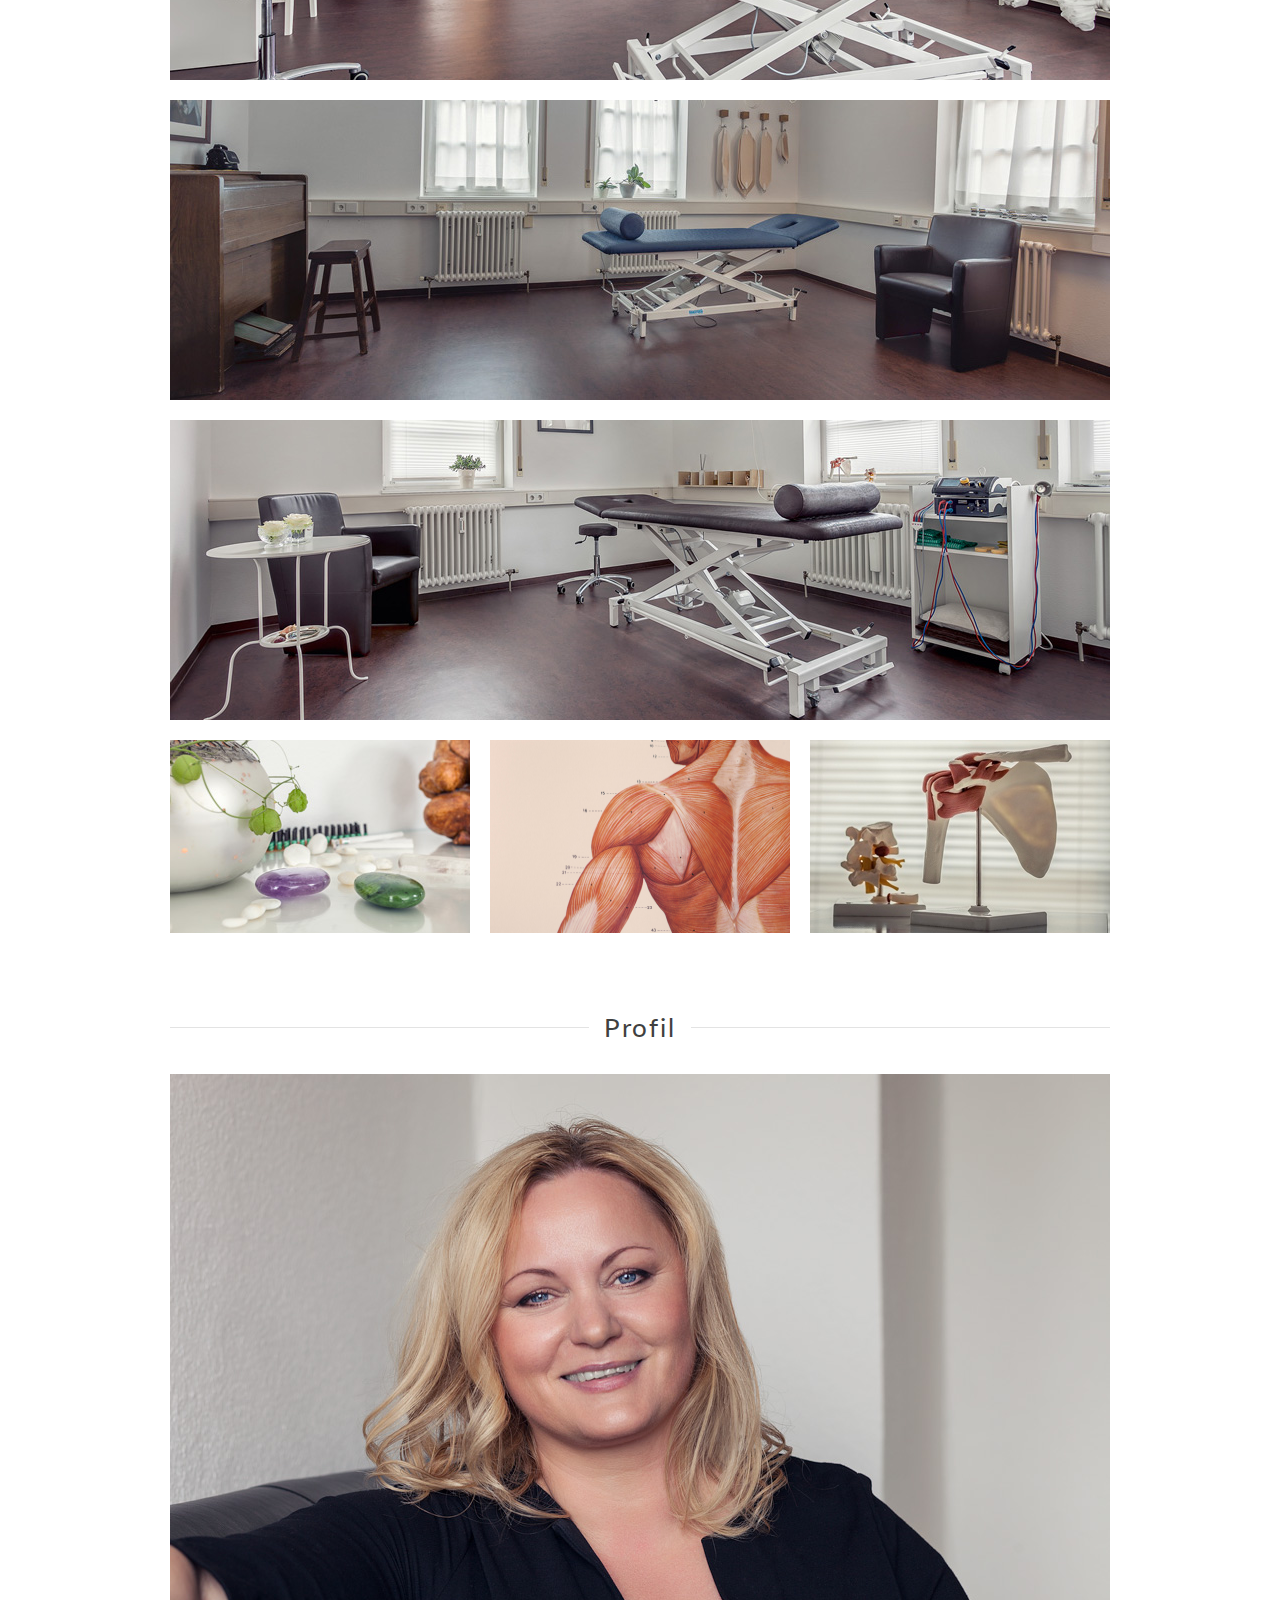
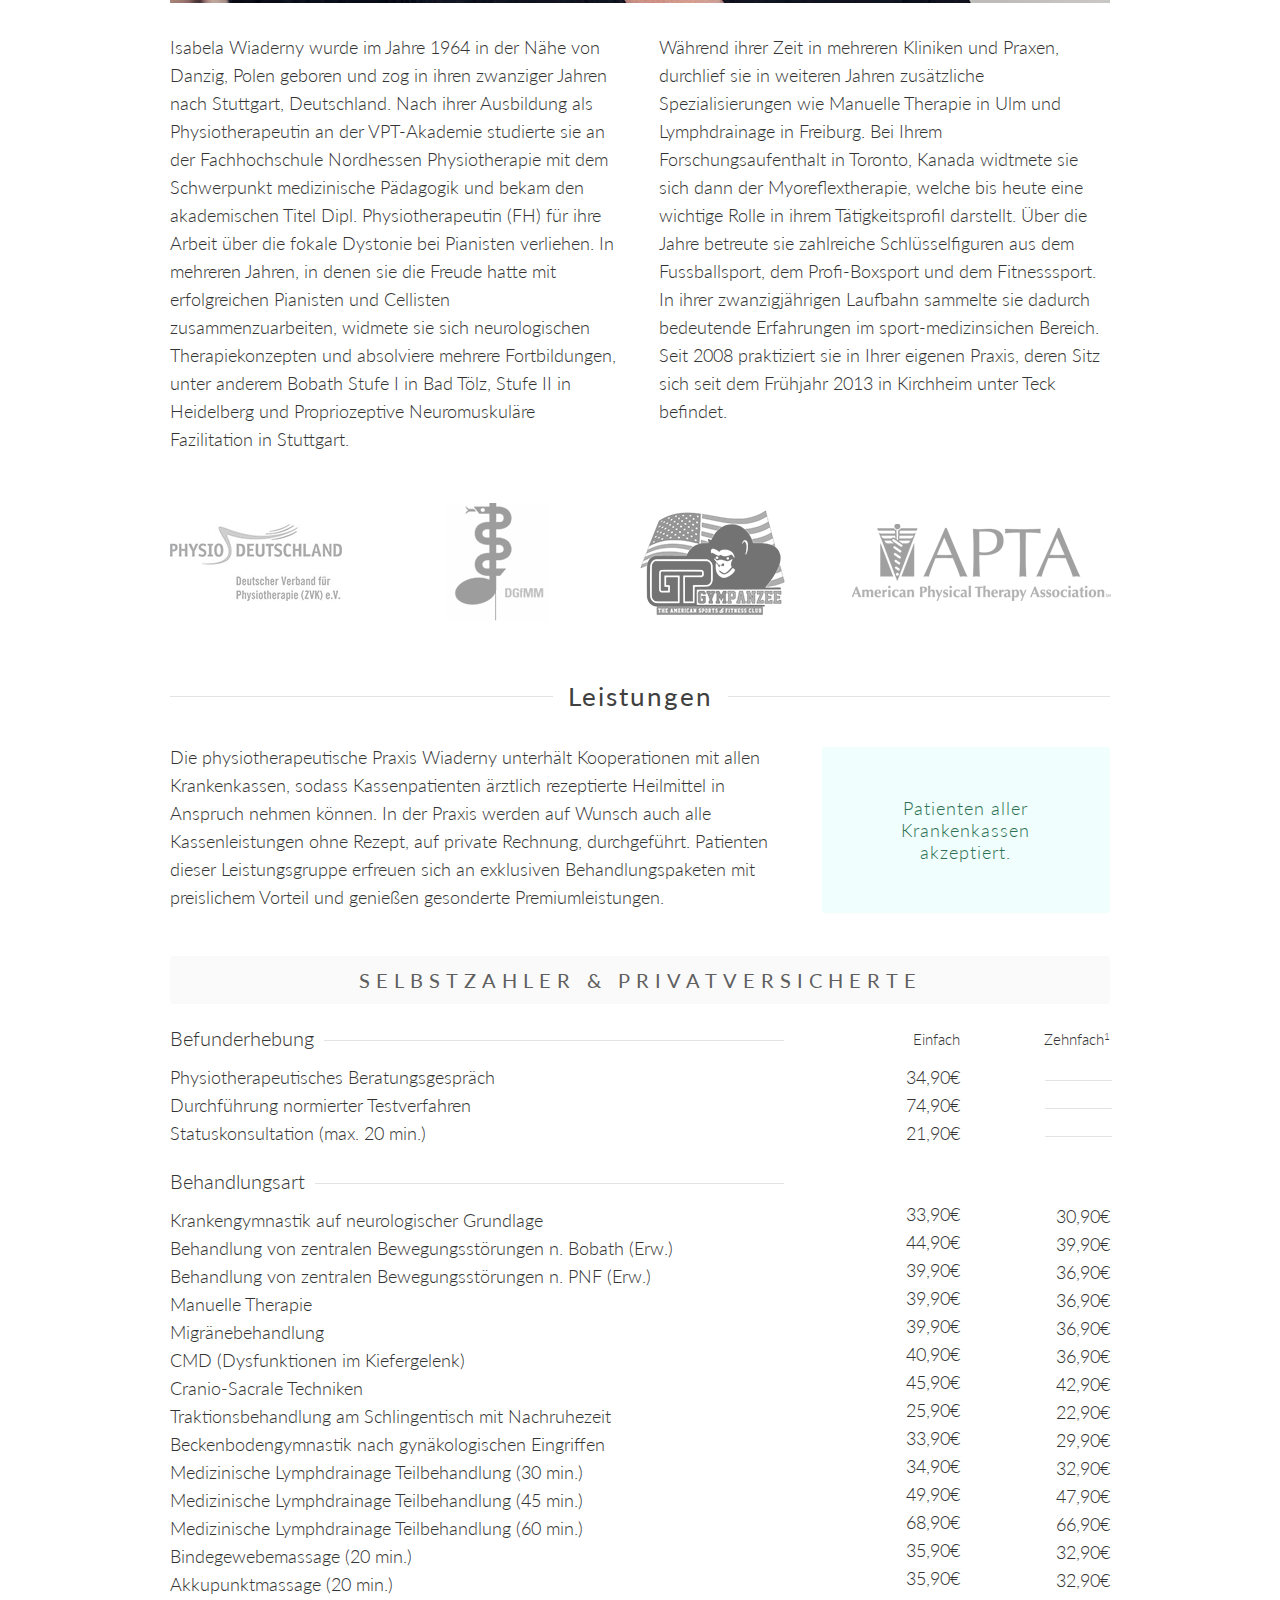
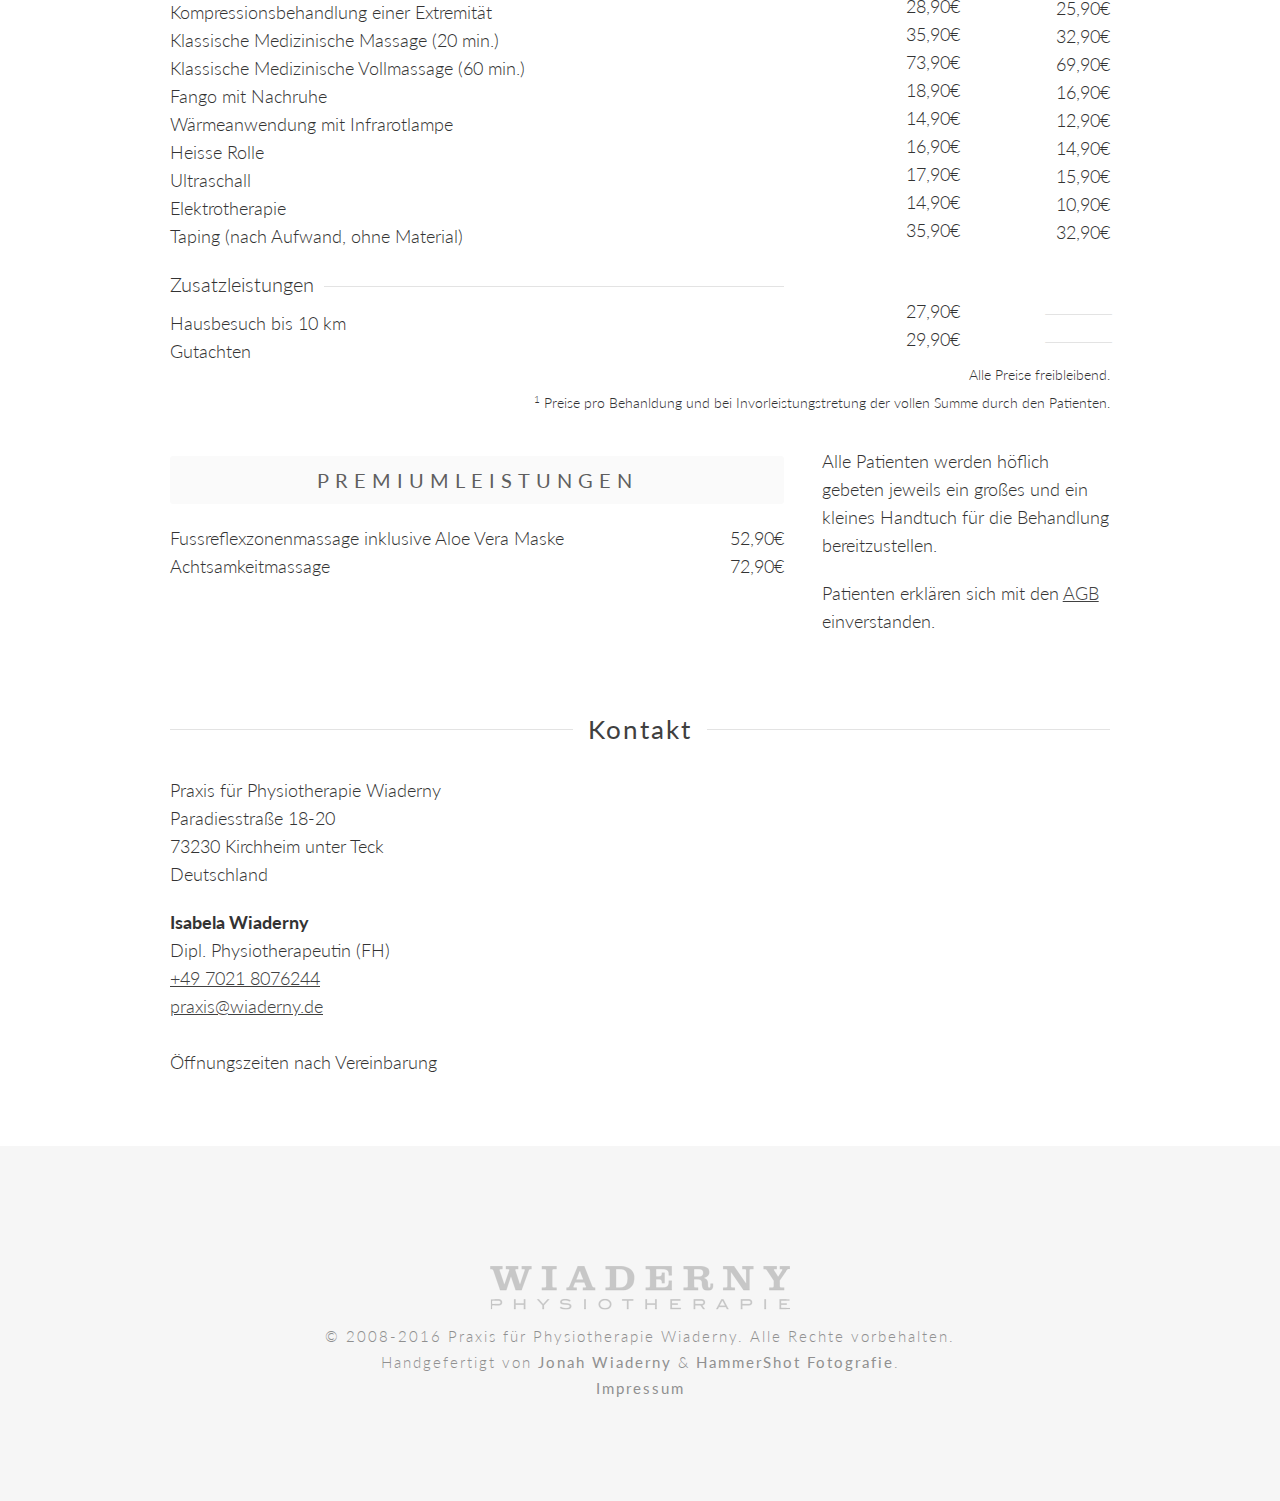
==== commit 1f63c734: "price" ====
--- a/index.html
+++ b/index.html
@@ -254,8 +254,8 @@
                                     <br/>35,90€
                                     <br/>35,90€
                                     <br/>28,90€
+                                    <br/>35,90€
                                     <br/>73,90€
-                                    <br/>35,90€
                                     <br/>18,90€
                                     <br/>14,90€
                                     <br/>16,90€
@@ -293,8 +293,8 @@
                                     <br/>32,90€
                                     <br/>32,90€
                                     <br/>25,90€
+                                    <br/>32,90€
                                     <br/>69,90€
-                                    <br/>32,90€
                                     <br/>16,90€
                                     <br/>12,90€
                                     <br/>14,90€
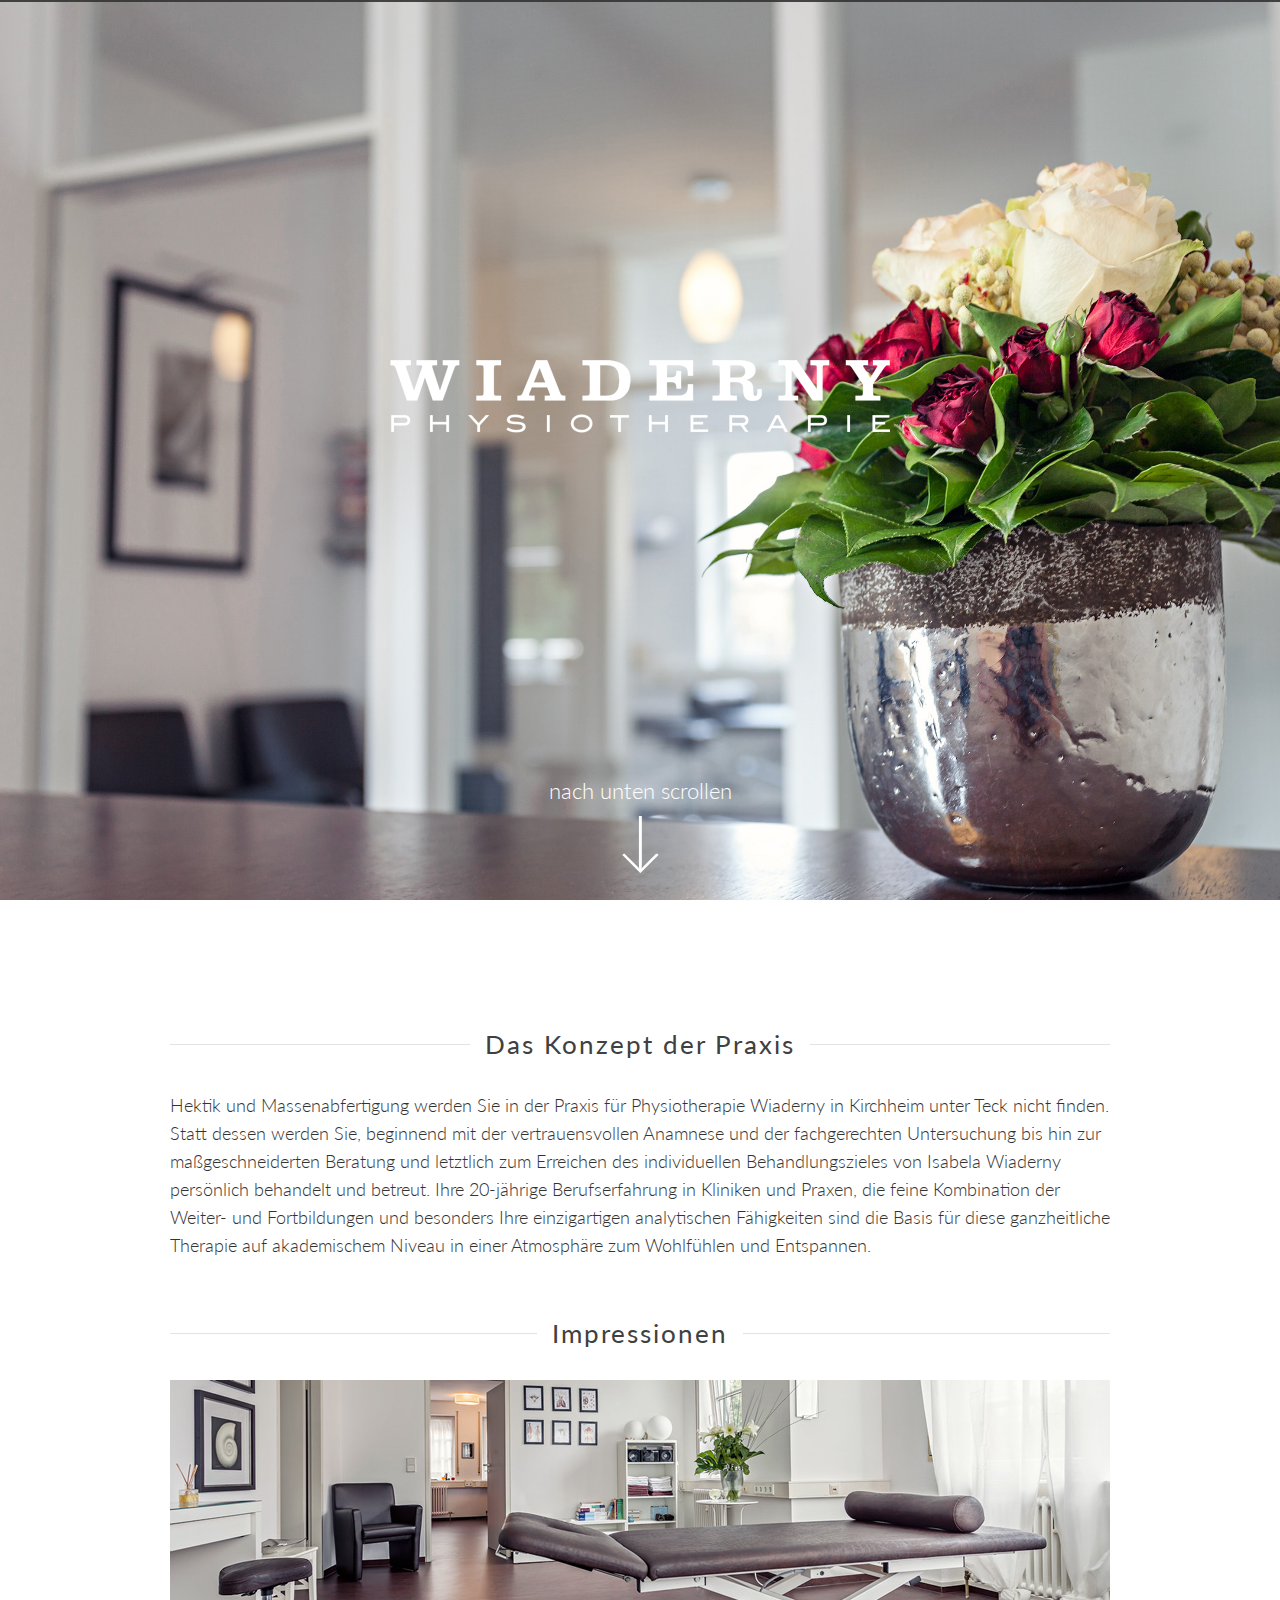
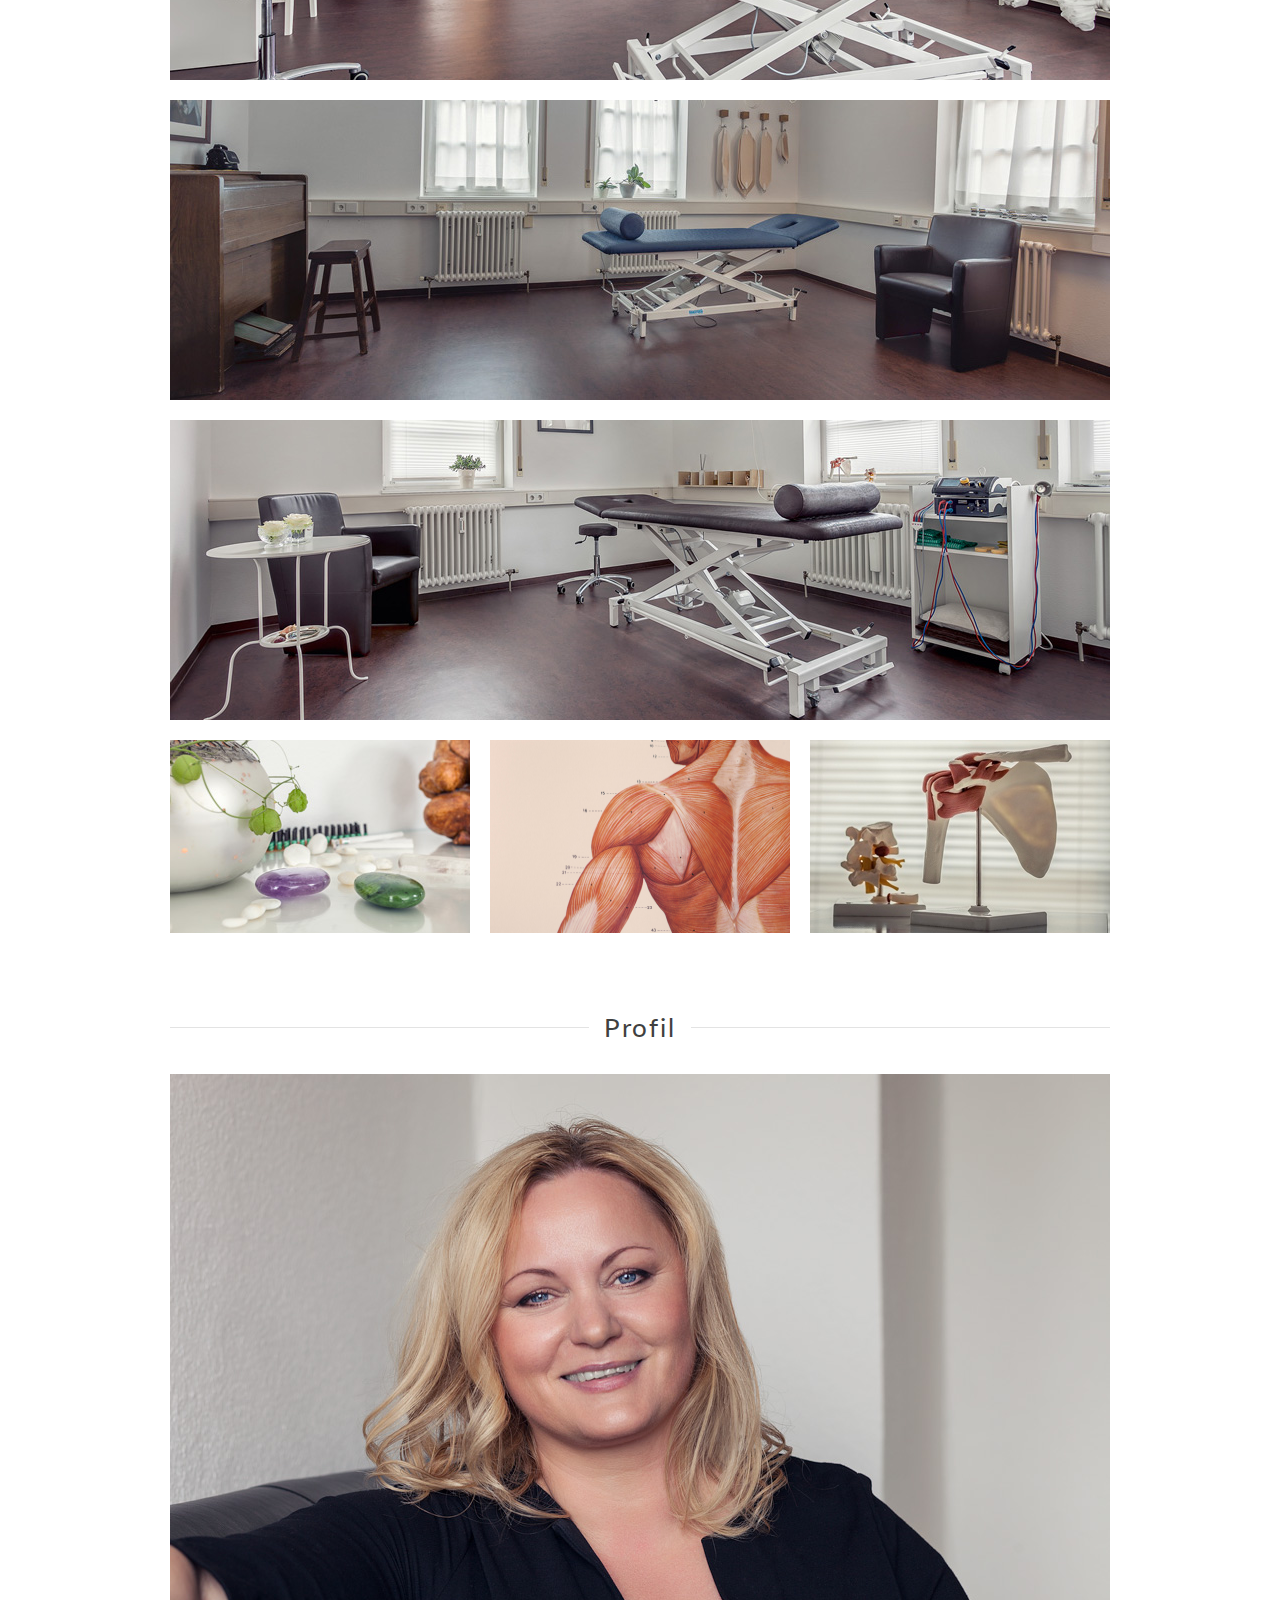
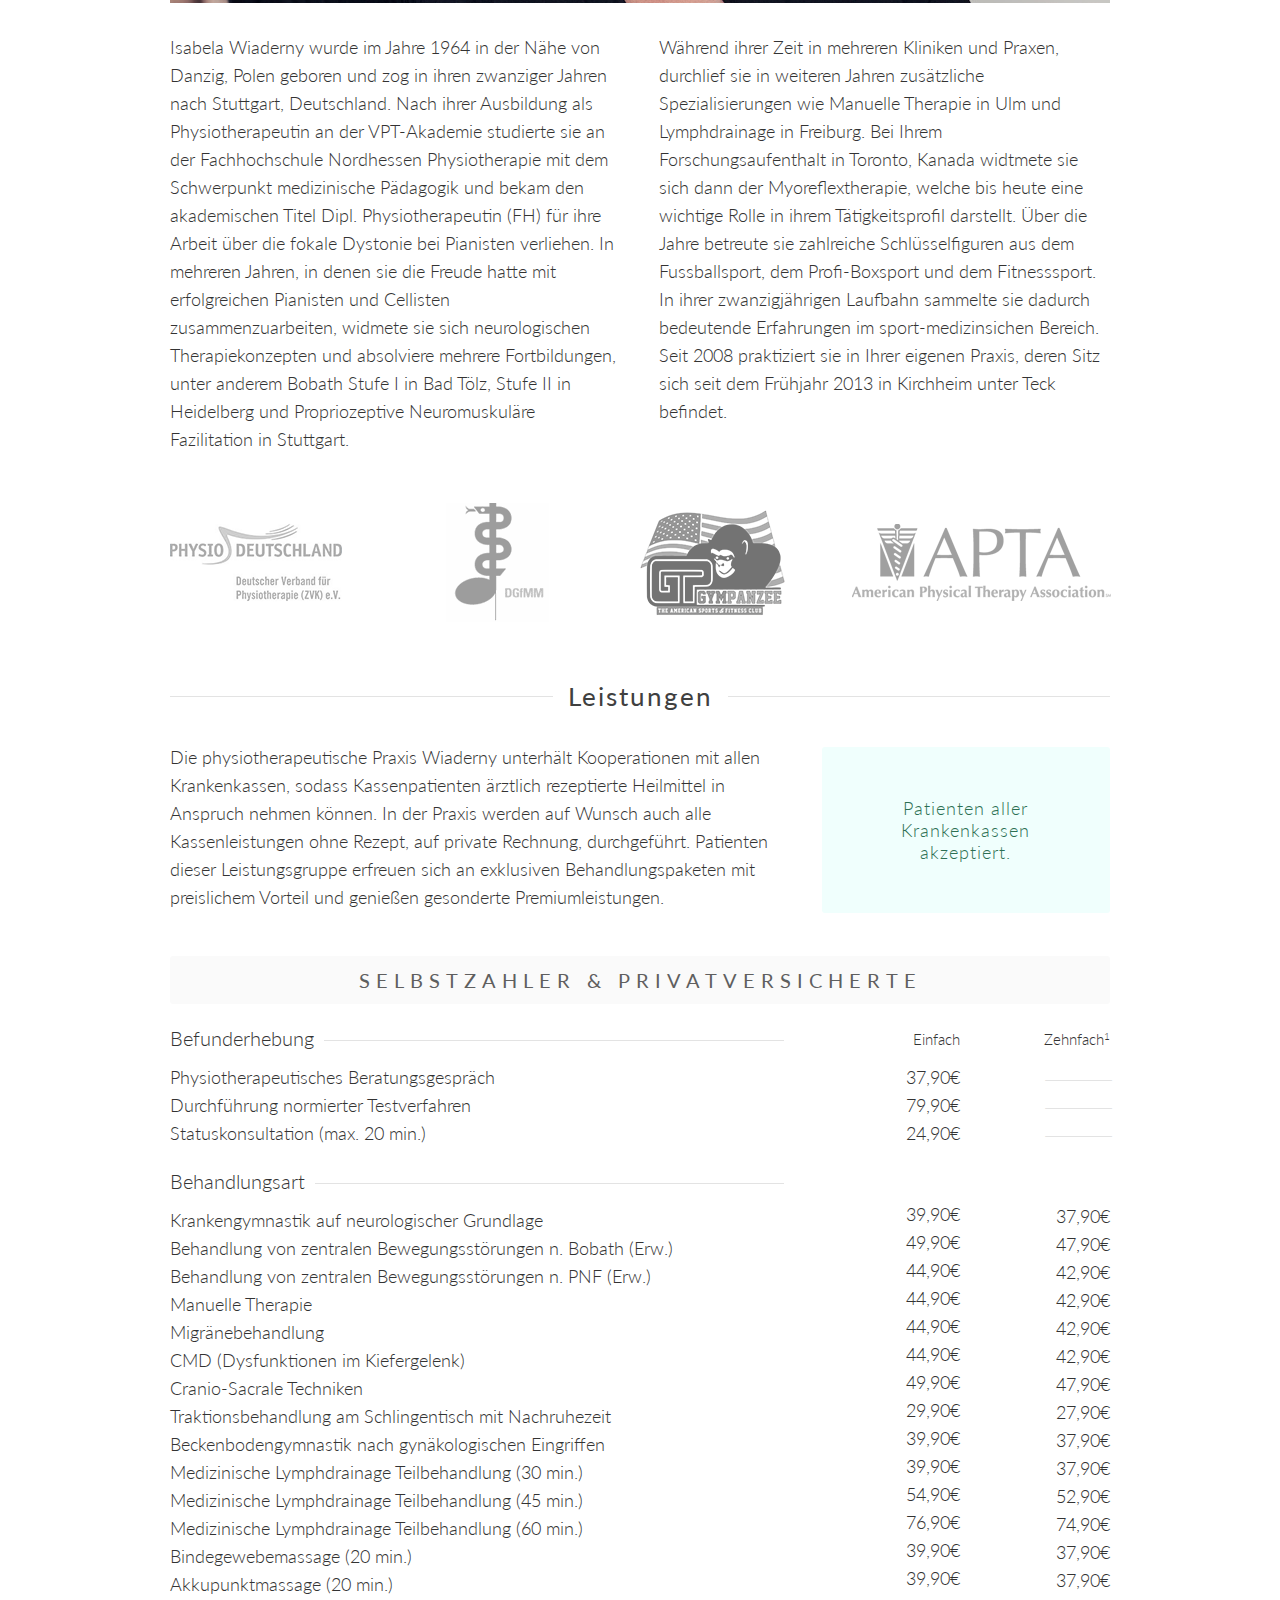
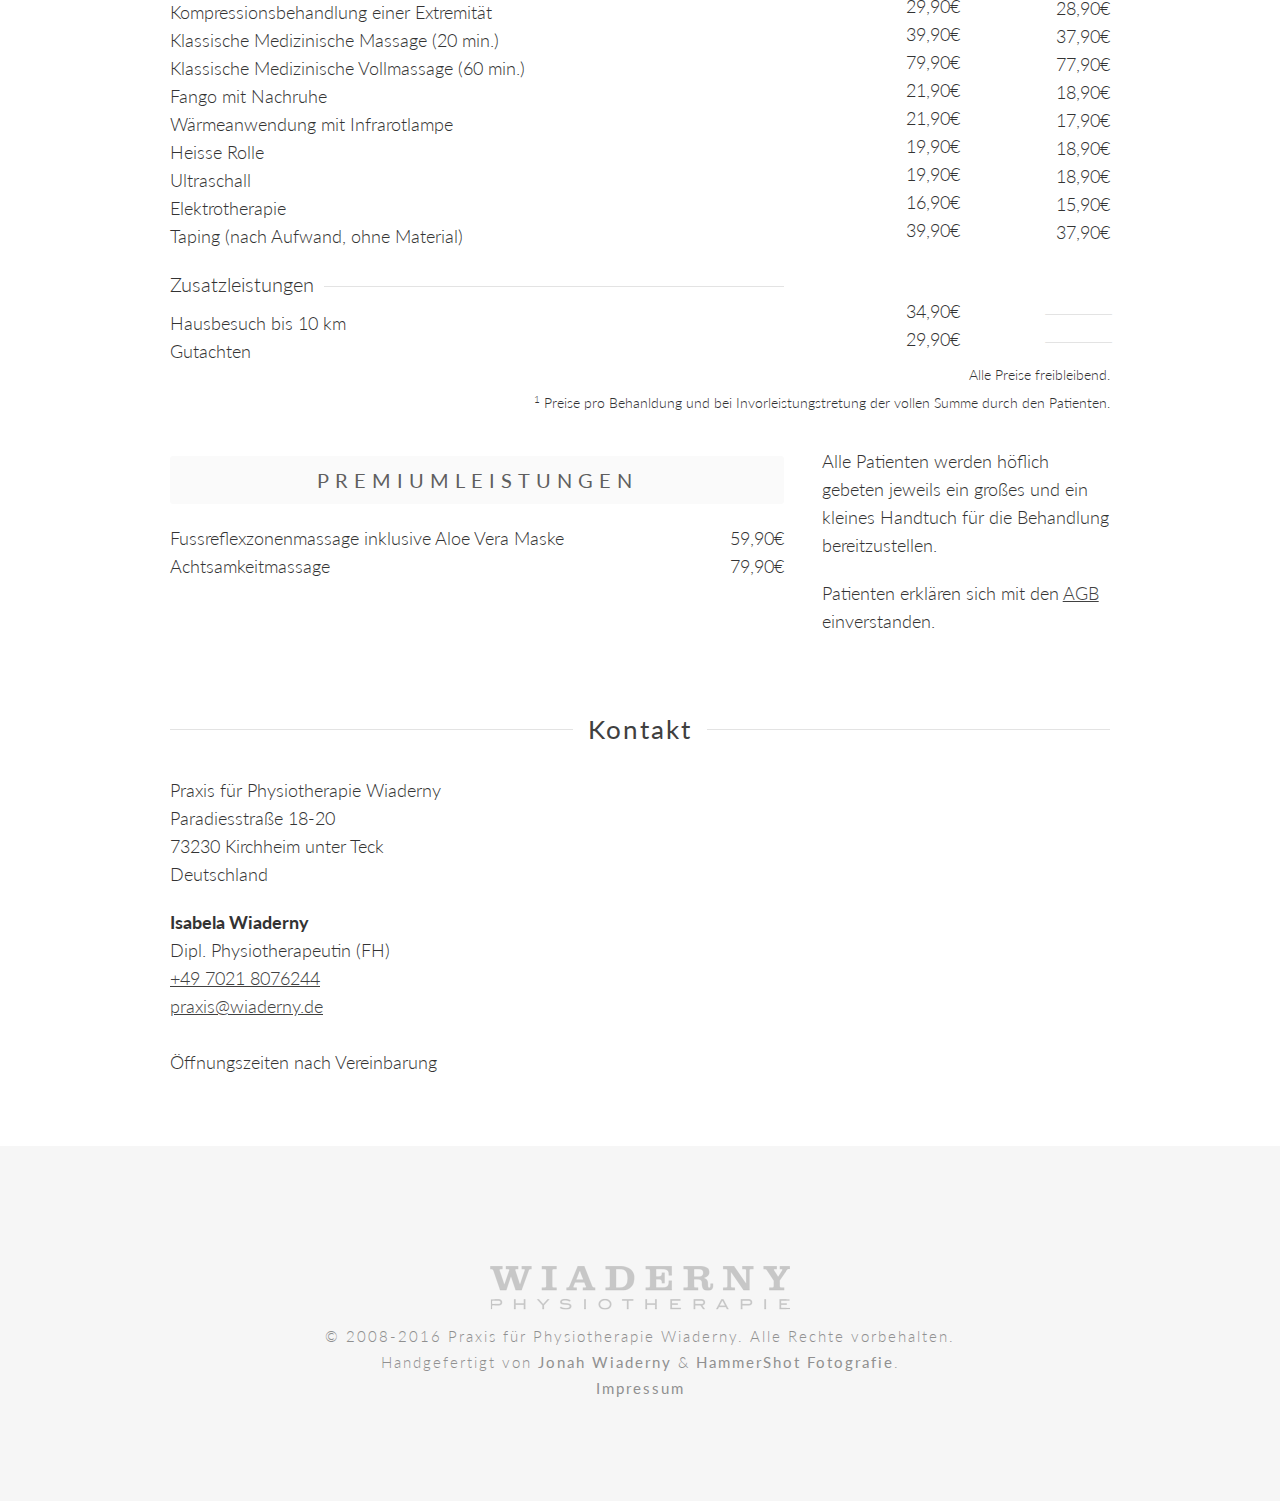
==== commit 1711ac7b: "Price adaption" ====
--- a/index.html
+++ b/index.html
@@ -233,38 +233,38 @@
                             <div class="one_third last right">
                             <div class="one_half">
                                     <div class="dummysep"><span>Einfach</span></div>
-                                	<p>34,90€ 
-                                    <br/>74,90€
-                                    <br/>21,90€
+                                	<p>37,90€ 
+                                    <br/>79,90€
+                                    <br/>24,90€
                                     <br/>
                                     </p>
                                     <div class="dummysep-two"><span></span></div>
-                                    <p>33,90€
+                                    <p>39,90€
+                                    <br/>49,90€
                                     <br/>44,90€
-                                    <br/>39,90€
-                                    <br/>39,90€
-                                    <br/>39,90€
-                                    <br/>40,90€
-                                    <br/>45,90€
-                                    <br/>25,90€
-                                    <br/>33,90€
-                                    <br/>34,90€
+                                    <br/>44,90€
+                                    <br/>44,90€
+                                    <br/>44,90€
                                     <br/>49,90€
-                                    <br/>68,90€
-                                    <br/>35,90€
-                                    <br/>35,90€
-                                    <br/>28,90€
-                                    <br/>35,90€
-                                    <br/>73,90€
-                                    <br/>18,90€
-                                    <br/>14,90€
+                                    <br/>29,90€
+                                    <br/>39,90€
+                                    <br/>39,90€
+                                    <br/>54,90€
+                                    <br/>76,90€
+                                    <br/>39,90€
+                                    <br/>39,90€
+                                    <br/>29,90€
+                                    <br/>39,90€
+                                    <br/>79,90€
+                                    <br/>21,90€
+                                    <br/>21,90€
+                                    <br/>19,90€
+                                    <br/>19,90€
                                     <br/>16,90€
-                                    <br/>17,90€
-                                    <br/>14,90€
-                                    <br/>35,90€
+                                    <br/>39,90€
                                     </p>
                                     <div class="dummysep-two"><span></span></div>
-                                    <p>27,90€
+                                    <p>34,90€
                                     <br/>29,90€
                                     <br/>
 
@@ -278,29 +278,29 @@
                                     <br/>
                                     </p>
                                         <div class="dummysep-two"><span></span></div>
-                                    <p>30,90€
-                                    <br/>39,90€
-                                    <br/>36,90€
-                                    <br/>36,90€
-                                    <br/>36,90€
-                                    <br/>36,90€
+                                    <p>37,90€
+                                    <br/>47,90€
                                     <br/>42,90€
-                                    <br/>22,90€
-                                    <br/>29,90€
-                                    <br/>32,90€
+                                    <br/>42,90€
+                                    <br/>42,90€
+                                    <br/>42,90€
                                     <br/>47,90€
-                                    <br/>66,90€
-                                    <br/>32,90€
-                                    <br/>32,90€
-                                    <br/>25,90€
-                                    <br/>32,90€
-                                    <br/>69,90€
-                                    <br/>16,90€
-                                    <br/>12,90€
-                                    <br/>14,90€
+                                    <br/>27,90€
+                                    <br/>37,90€
+                                    <br/>37,90€
+                                    <br/>52,90€
+                                    <br/>74,90€
+                                    <br/>37,90€
+                                    <br/>37,90€
+                                    <br/>28,90€
+                                    <br/>37,90€
+                                    <br/>77,90€
+                                    <br/>18,90€
+                                    <br/>17,90€
+                                    <br/>18,90€
+                                    <br/>18,90€
                                     <br/>15,90€
-                                    <br/>10,90€
-                                    <br/>32,90€
+                                    <br/>37,90€
                                    </p>
                                         <div class="dummysep-two"><span></span></div>
                                     <p class="gray-prices">——————
@@ -326,7 +326,7 @@
  </p>
                             </div>
                             <div class="one_sixth last right">
-                                <p>52,90€<br/>72,90€
+                                <p>59,90€<br/>79,90€
                                 </p>
                             </div>
                             <div class="clearfix"></div>
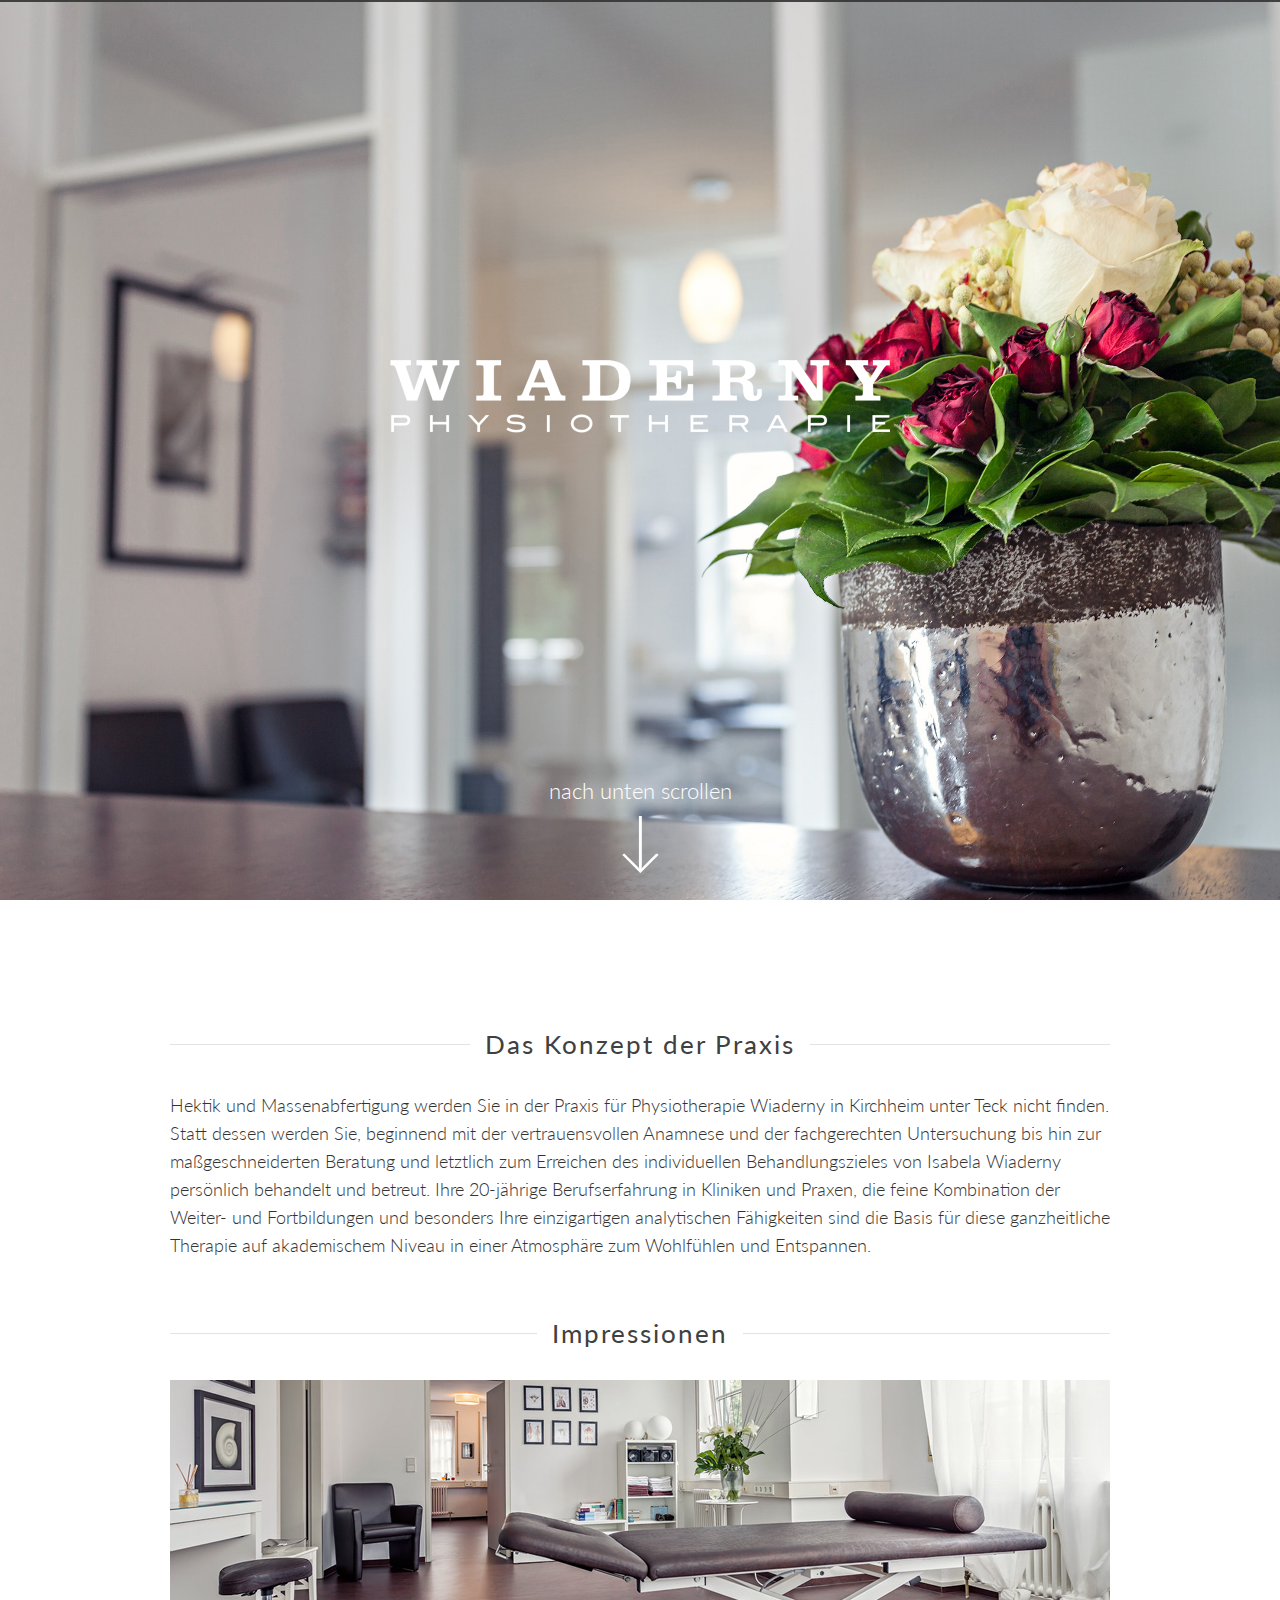
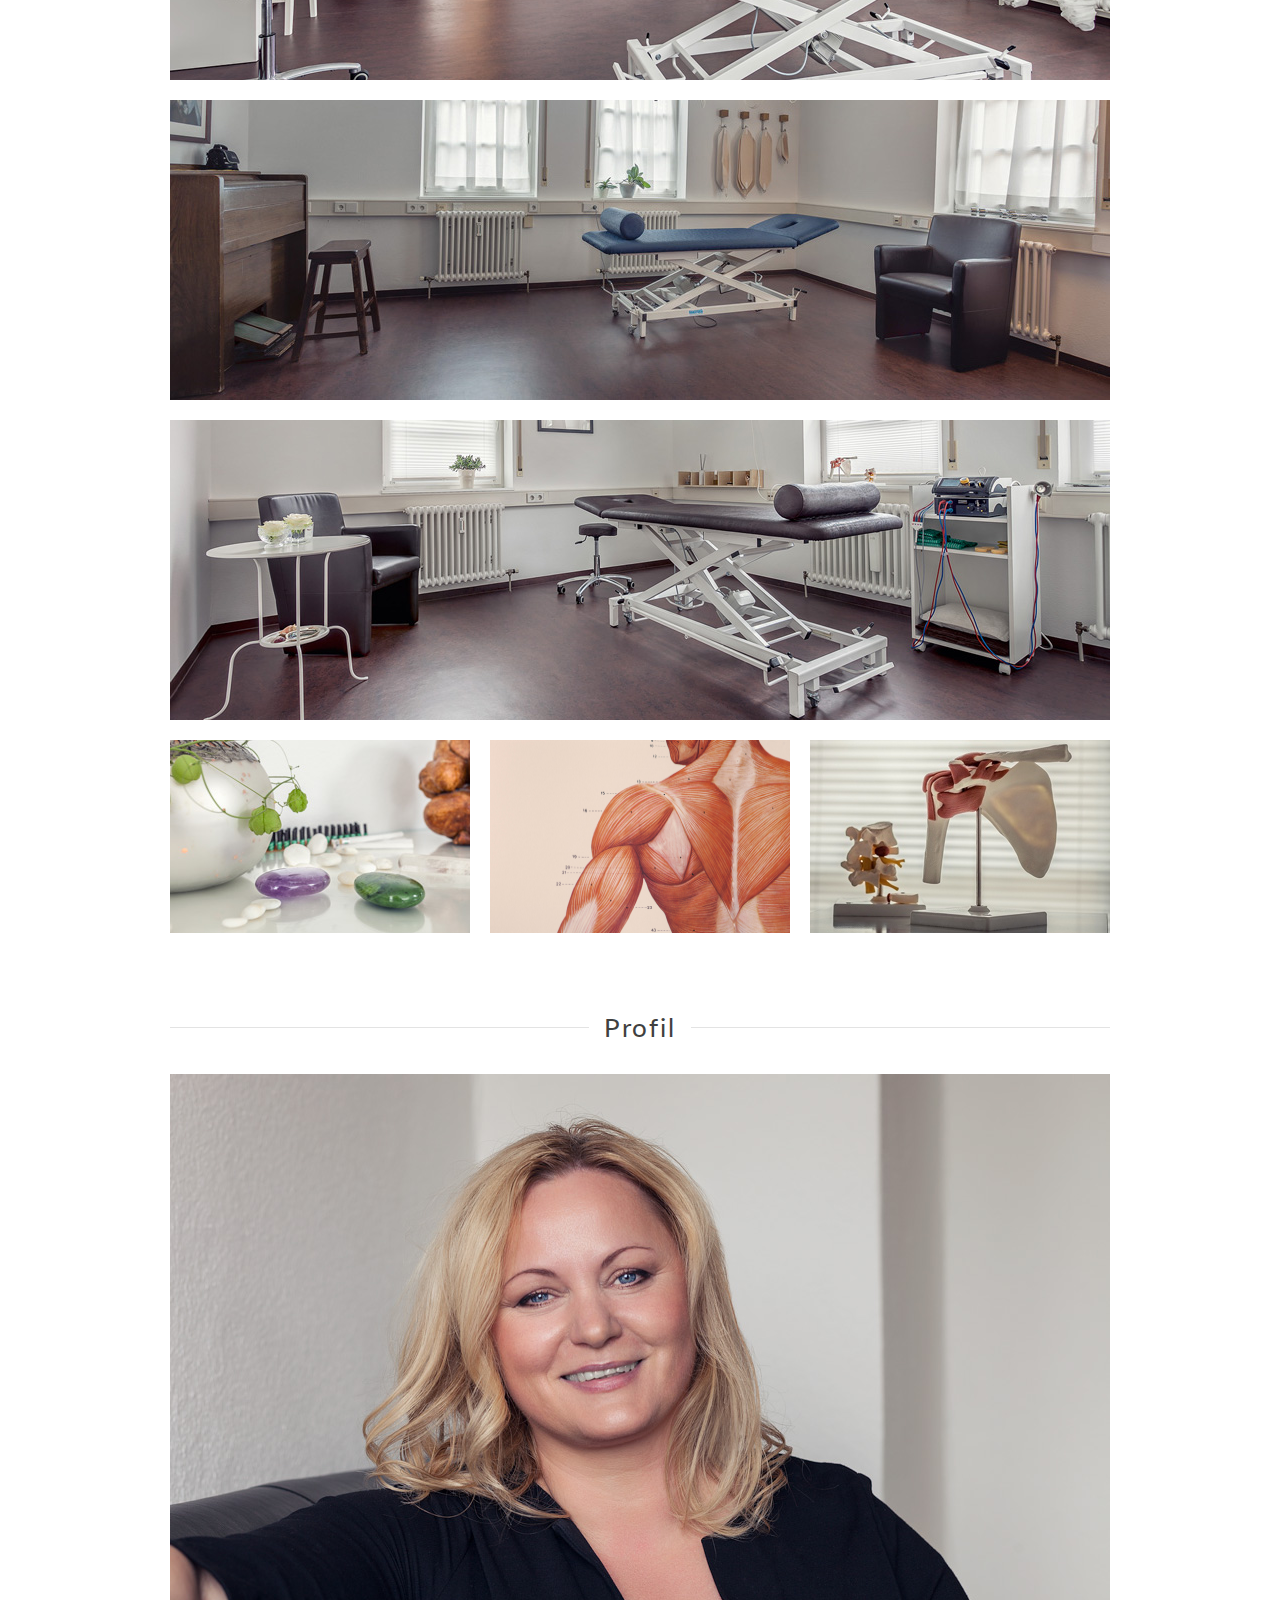
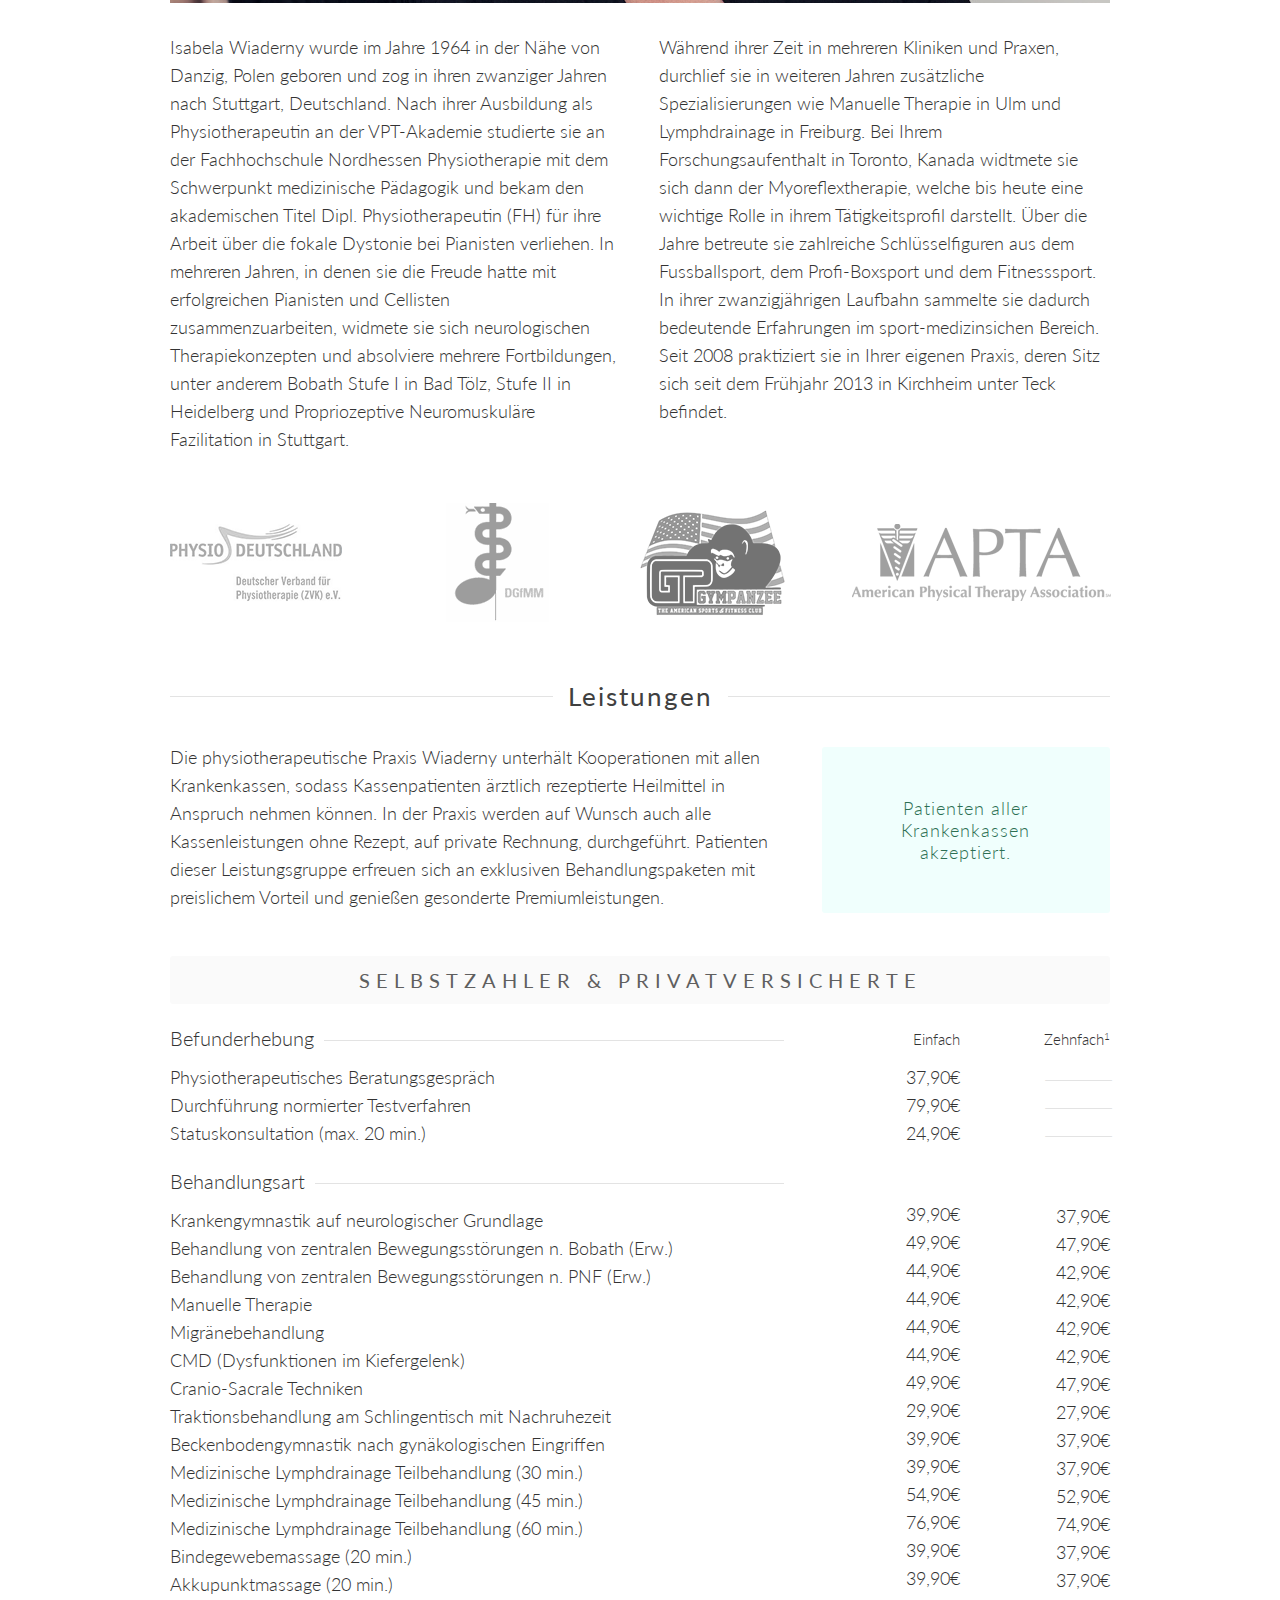
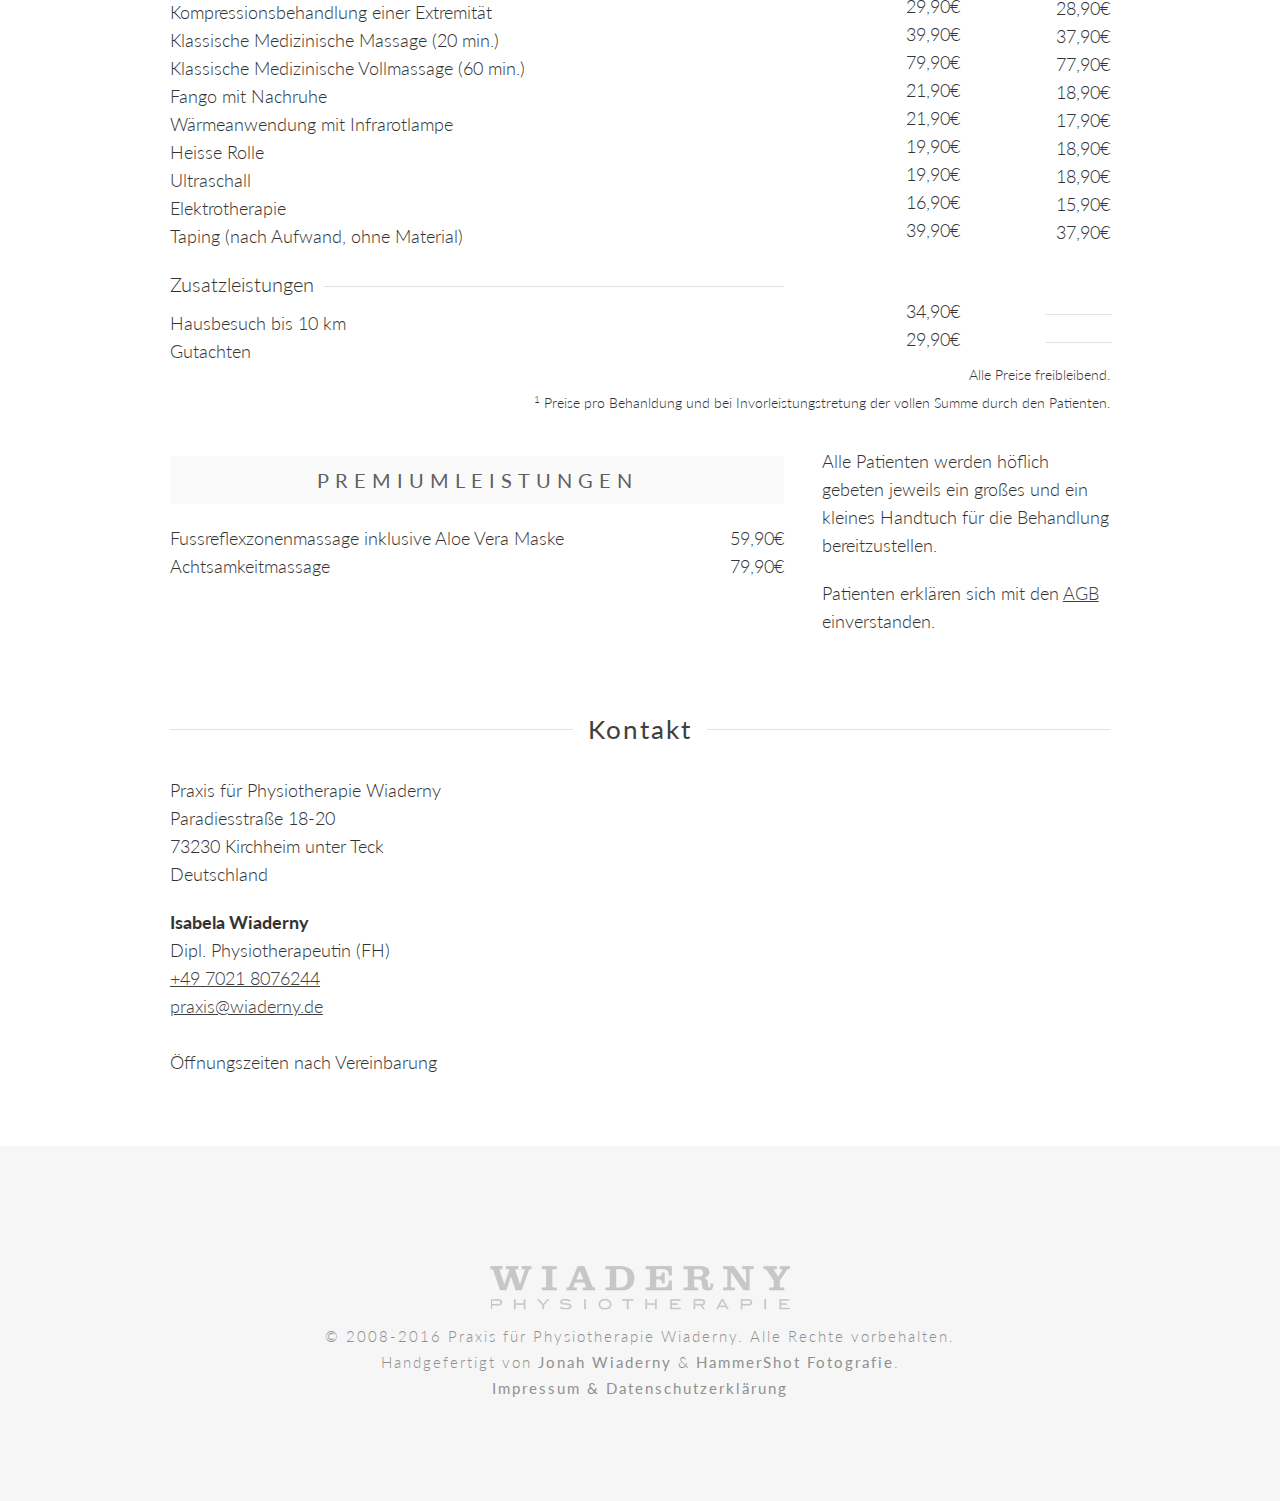
==== commit 8842b5df: "DSVG 2" ====
--- a/index.html
+++ b/index.html
@@ -411,7 +411,7 @@
             <p>© 2008-2016 Praxis für Physiotherapie Wiaderny. Alle Rechte vorbehalten.
                 <br/>Handgefertigt von <a href="http://www.wiaderny.org" target="_blank">Jonah Wiaderny</a> & <a target="_blank" href="http://www.hammershot.pw">HammerShot Fotografie</a>.
                 <br/>
-                <span id="impressum"><a target="_blank" href="impressum.html" target="_blank">Impressum</a></span>
+                <span id="impressum"><a target="_blank" href="impressum.html" target="_blank">Impressum &amp; Datenschutzerklärung</a></span>
             </p>
         </div>
     </div>
